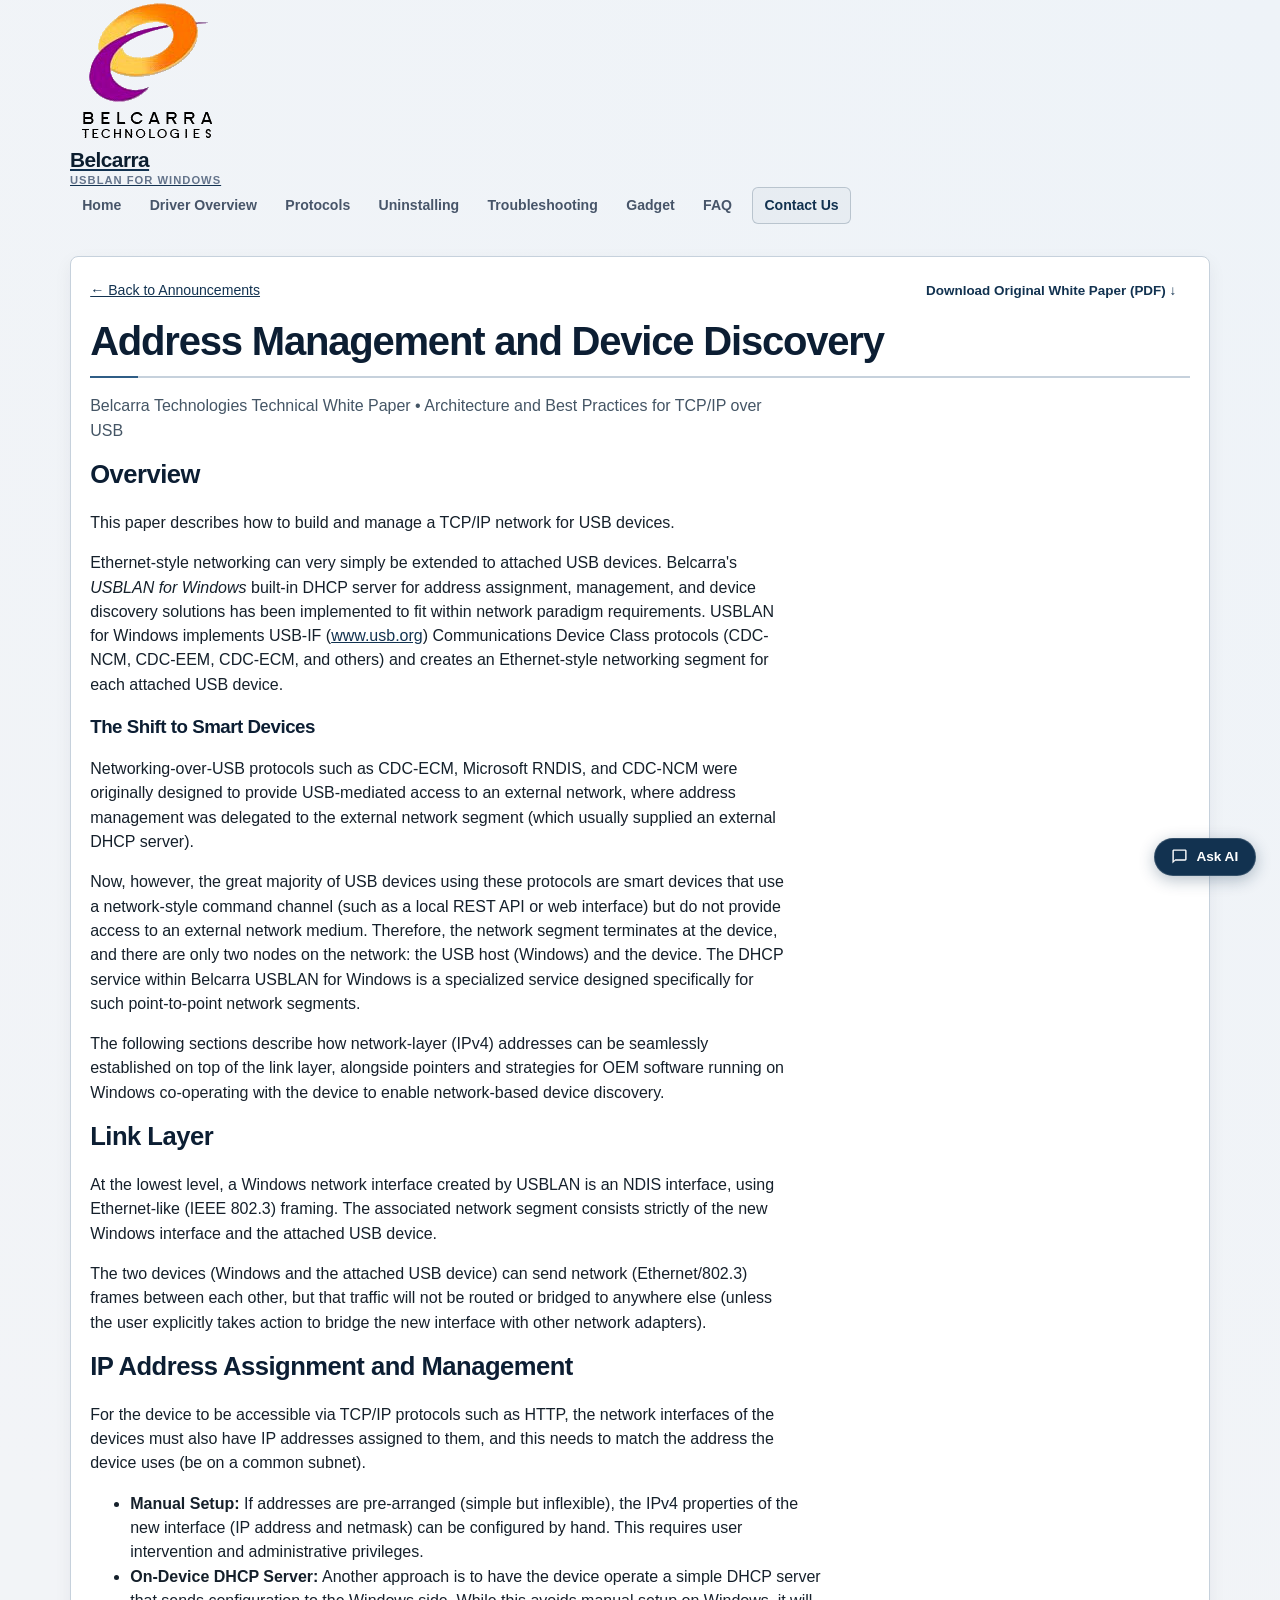
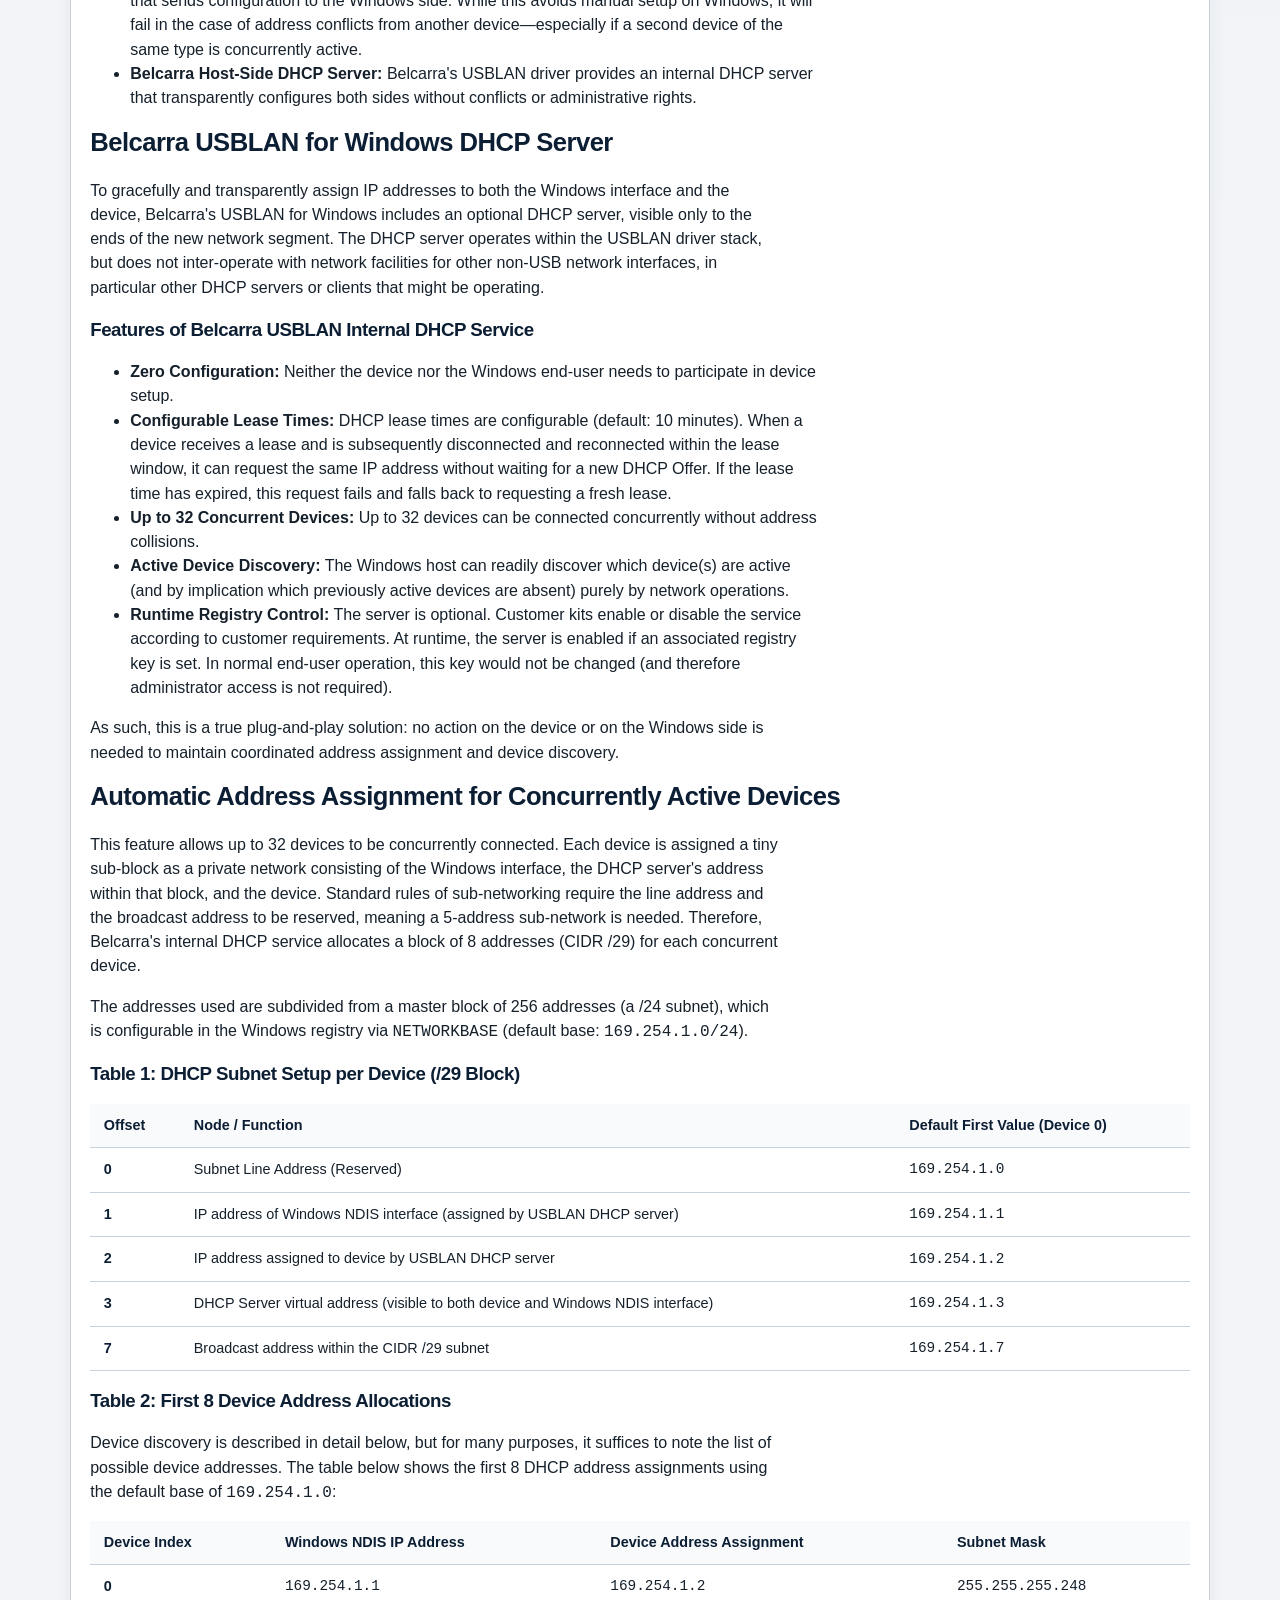
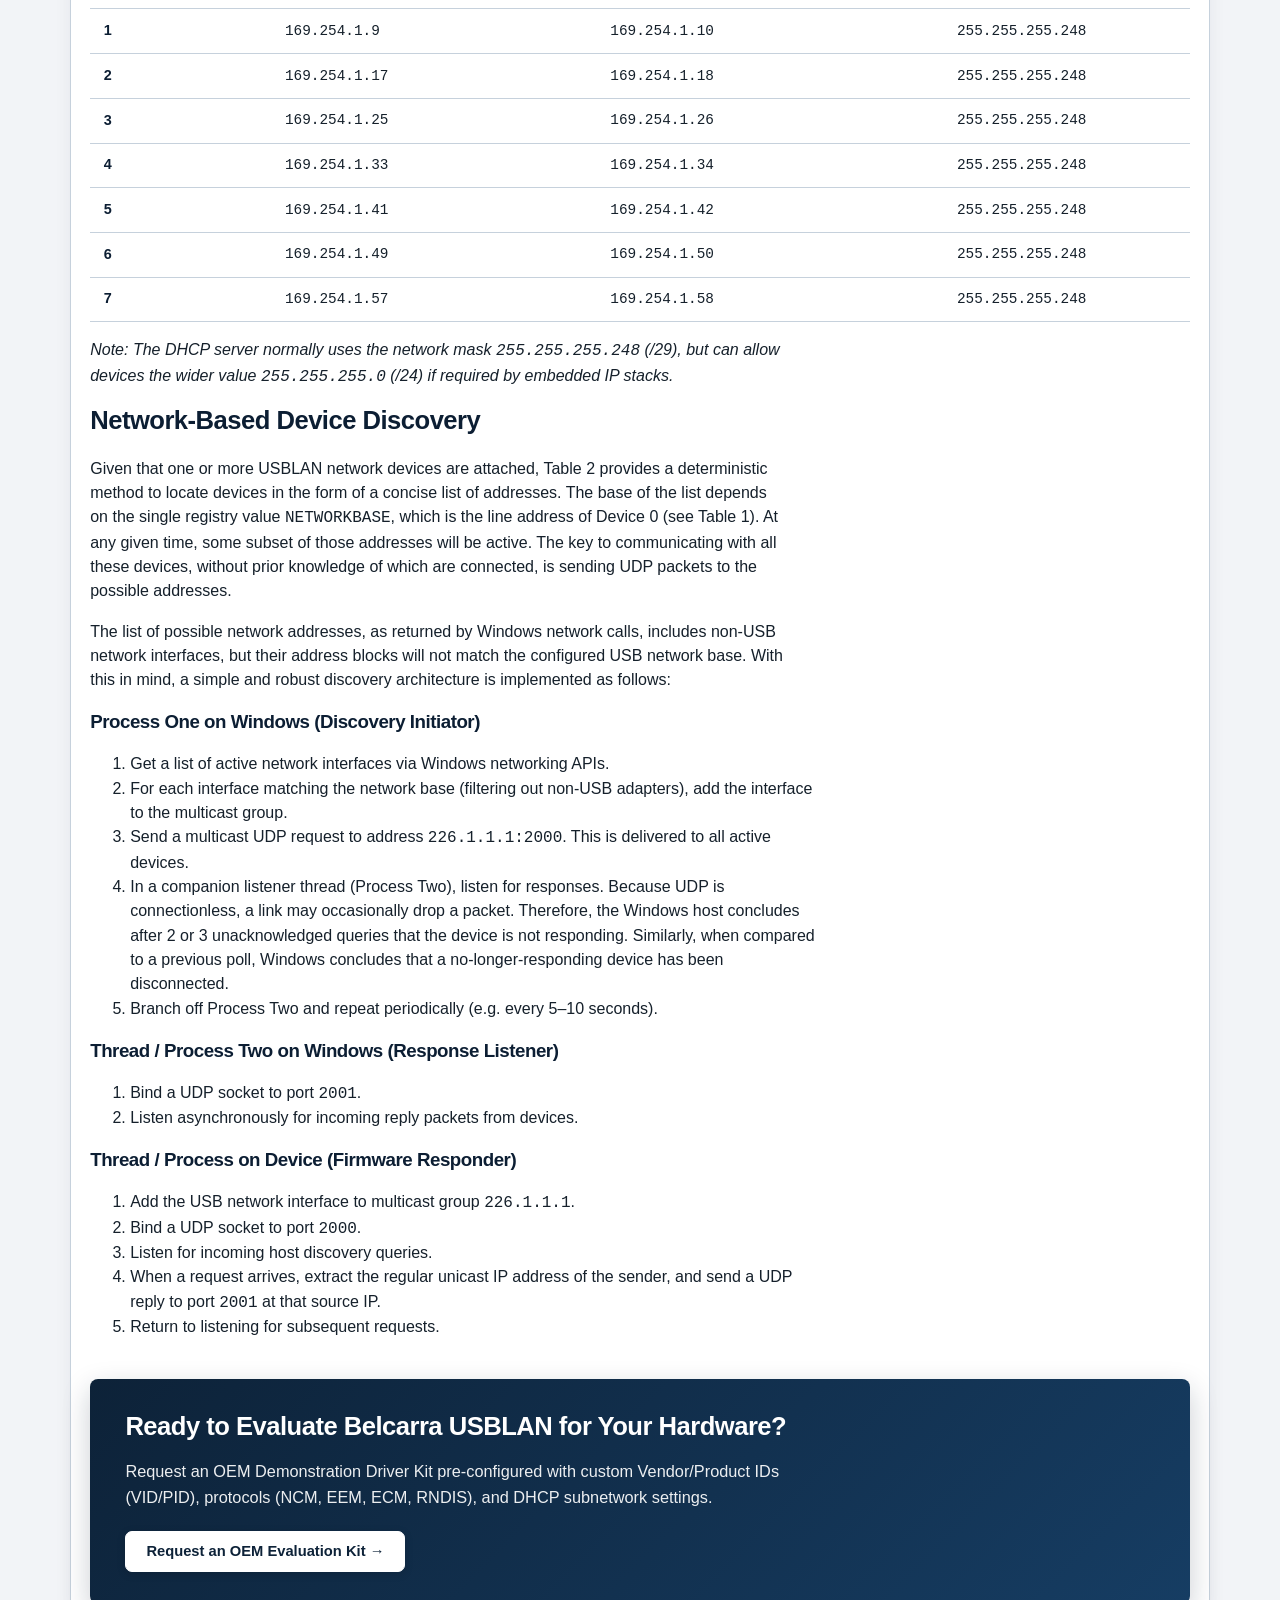
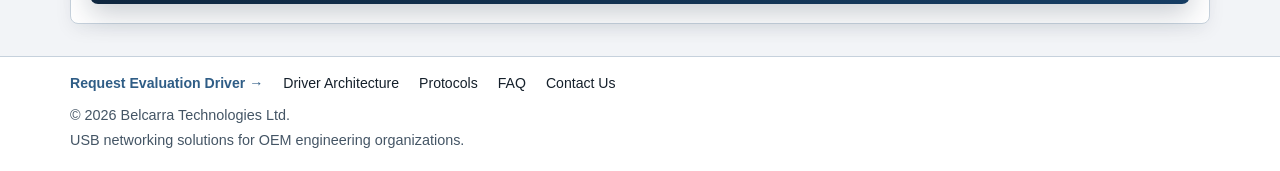
==== address-management.html @ 4d651af2 "Condense Address Management announcement into brief summary and link to dedicated white paper page a" ====
<!doctype html>
<html lang="en">
<head>
  <meta charset="utf-8">
  <meta name="viewport" content="width=device-width, initial-scale=1">
  <title>Address Management and Device Discovery | Belcarra Technical Paper</title>
  <meta name="description" content="Technical white paper on building and managing reliable, conflict-free TCP/IP networks over USB for smart devices using Belcarra USBLAN's built-in DHCP server.">
  <meta name="keywords" content="USB networking, DHCP server, device discovery, CDC-NCM, CDC-EEM, RNDIS, Belcarra USBLAN, subnet management, IP allocation">
  <link rel="canonical" href="https://belcarra.github.io/belcarra_web/address-management.html">
  <meta property="og:title" content="Address Management and Device Discovery | Belcarra Technical Paper">
  <meta property="og:description" content="Technical white paper on building and managing reliable, conflict-free TCP/IP networks over USB for smart devices using Belcarra USBLAN's built-in DHCP server.">
  <meta property="og:type" content="article">
  <meta property="og:url" content="https://belcarra.github.io/belcarra_web/address-management.html">
  <meta property="og:site_name" content="Belcarra Technologies">
  <meta name="twitter:card" content="summary_large_image">
  <meta name="twitter:title" content="Address Management and Device Discovery | Belcarra Technical Paper">
  <meta name="twitter:description" content="Technical white paper on building and managing reliable, conflict-free TCP/IP networks over USB for smart devices using Belcarra USBLAN's built-in DHCP server.">
  <script type="application/ld+json">
  {
    "@context": "https://schema.org",
    "@type": "TechArticle",
    "headline": "Address Management and Device Discovery",
    "description": "Technical guidance on building and managing TCP/IP networks over USB for smart devices and embedded systems.",
    "author": {
      "@type": "Organization",
      "name": "Belcarra Technologies"
    },
    "publisher": {
      "@type": "Organization",
      "name": "Belcarra Technologies",
      "url": "https://belcarra.com"
    },
    "url": "https://belcarra.github.io/belcarra_web/address-management.html"
  }
  </script>
  <link rel="stylesheet" href="assets/styles.css">
</head>
<body>
  <header class="header">
    <div class="wrap header-inner">
      <div class="brand">
        <a href="index.html" class="brand-link">
          <img src="assets/belcarra-logo.png" alt="Belcarra Technologies Logo" class="brand-logo" width="148" height="141">
          <span class="brand-text">
            <span class="brand-title">Belcarra</span>
            <span class="brand-subtitle">USBLAN for Windows</span>
          </span>
        </a>
      </div>
      <button class="nav-toggle" id="nav-toggle" aria-label="Toggle navigation menu" aria-expanded="false" aria-controls="primary-nav">
        <span class="nav-toggle-bar"></span>
        <span class="nav-toggle-bar"></span>
        <span class="nav-toggle-bar"></span>
      </button>
      <nav class="nav" id="primary-nav">
        <ul class="tabs">
          <li><a href="index.html">Home</a></li>
          <li><a href="driver-overview.html">Driver Overview</a></li>
          <li><a href="protocols.html">Protocols</a></li>
          <li><a href="uninstalling.html">Uninstalling</a></li>
          <li><a href="troubleshooting.html">Troubleshooting</a></li>
          <li><a href="gadget.html">Gadget</a></li>
          <li><a href="faq.html">FAQ</a></li>
          <li><a href="contact-us.html">Contact Us</a></li>
        </ul>
      </nav>
    </div>
  </header>

  <main class="section">
    <div class="wrap prose">
      <div style="margin-bottom: 0.85rem; font-size: 0.88rem; display: flex; justify-content: space-between; align-items: center; flex-wrap: wrap; gap: 0.5rem;">
        <a href="index.html#announcements">← Back to Announcements</a>
        <a href="assets/Address_Management_and_Device_Discovery.pdf" class="btn btn-outline" style="font-size: 0.84rem; padding: 0.35rem 0.85rem;" target="_blank" rel="noreferrer">Download Original White Paper (PDF) ↓</a>
      </div>

      <h1>Address Management and Device Discovery</h1>
      <p class="section-intro">Belcarra Technologies Technical White Paper &bull; Architecture and Best Practices for TCP/IP over USB</p>

      <h2>Overview</h2>
      <p>This paper describes how to build and manage a TCP/IP network for USB devices.</p>
      <p>Ethernet-style networking can very simply be extended to attached USB devices. Belcarra's <em>USBLAN for Windows</em> built-in DHCP server for address assignment, management, and device discovery solutions has been implemented to fit within network paradigm requirements. USBLAN for Windows implements USB-IF (<a href="https://www.usb.org" target="_blank" rel="noreferrer">www.usb.org</a>) Communications Device Class protocols (CDC-NCM, CDC-EEM, CDC-ECM, and others) and creates an Ethernet-style networking segment for each attached USB device.</p>

      <h3>The Shift to Smart Devices</h3>
      <p>Networking-over-USB protocols such as CDC-ECM, Microsoft RNDIS, and CDC-NCM were originally designed to provide USB-mediated access to an external network, where address management was delegated to the external network segment (which usually supplied an external DHCP server).</p>
      <p>Now, however, the great majority of USB devices using these protocols are smart devices that use a network-style command channel (such as a local REST API or web interface) but do not provide access to an external network medium. Therefore, the network segment terminates at the device, and there are only two nodes on the network: the USB host (Windows) and the device. The DHCP service within Belcarra USBLAN for Windows is a specialized service designed specifically for such point-to-point network segments.</p>
      <p>The following sections describe how network-layer (IPv4) addresses can be seamlessly established on top of the link layer, alongside pointers and strategies for OEM software running on Windows co-operating with the device to enable network-based device discovery.</p>

      <h2>Link Layer</h2>
      <p>At the lowest level, a Windows network interface created by USBLAN is an NDIS interface, using Ethernet-like (IEEE 802.3) framing. The associated network segment consists strictly of the new Windows interface and the attached USB device.</p>
      <p>The two devices (Windows and the attached USB device) can send network (Ethernet/802.3) frames between each other, but that traffic will not be routed or bridged to anywhere else (unless the user explicitly takes action to bridge the new interface with other network adapters).</p>

      <h2>IP Address Assignment and Management</h2>
      <p>For the device to be accessible via TCP/IP protocols such as HTTP, the network interfaces of the devices must also have IP addresses assigned to them, and this needs to match the address the device uses (be on a common subnet).</p>
      <ul>
        <li><strong>Manual Setup:</strong> If addresses are pre-arranged (simple but inflexible), the IPv4 properties of the new interface (IP address and netmask) can be configured by hand. This requires user intervention and administrative privileges.</li>
        <li><strong>On-Device DHCP Server:</strong> Another approach is to have the device operate a simple DHCP server that sends configuration to the Windows side. While this avoids manual setup on Windows, it will fail in the case of address conflicts from another device—especially if a second device of the same type is concurrently active.</li>
        <li><strong>Belcarra Host-Side DHCP Server:</strong> Belcarra's USBLAN driver provides an internal DHCP server that transparently configures both sides without conflicts or administrative rights.</li>
      </ul>

      <h2>Belcarra USBLAN for Windows DHCP Server</h2>
      <p>To gracefully and transparently assign IP addresses to both the Windows interface and the device, Belcarra's USBLAN for Windows includes an optional DHCP server, visible only to the ends of the new network segment. The DHCP server operates within the USBLAN driver stack, but does not inter-operate with network facilities for other non-USB network interfaces, in particular other DHCP servers or clients that might be operating.</p>

      <h3>Features of Belcarra USBLAN Internal DHCP Service</h3>
      <ul>
        <li><strong>Zero Configuration:</strong> Neither the device nor the Windows end-user needs to participate in device setup.</li>
        <li><strong>Configurable Lease Times:</strong> DHCP lease times are configurable (default: 10 minutes). When a device receives a lease and is subsequently disconnected and reconnected within the lease window, it can request the same IP address without waiting for a new DHCP Offer. If the lease time has expired, this request fails and falls back to requesting a fresh lease.</li>
        <li><strong>Up to 32 Concurrent Devices:</strong> Up to 32 devices can be connected concurrently without address collisions.</li>
        <li><strong>Active Device Discovery:</strong> The Windows host can readily discover which device(s) are active (and by implication which previously active devices are absent) purely by network operations.</li>
        <li><strong>Runtime Registry Control:</strong> The server is optional. Customer kits enable or disable the service according to customer requirements. At runtime, the server is enabled if an associated registry key is set. In normal end-user operation, this key would not be changed (and therefore administrator access is not required).</li>
      </ul>
      <p>As such, this is a true plug-and-play solution: no action on the device or on the Windows side is needed to maintain coordinated address assignment and device discovery.</p>

      <h2>Automatic Address Assignment for Concurrently Active Devices</h2>
      <p>This feature allows up to 32 devices to be concurrently connected. Each device is assigned a tiny sub-block as a private network consisting of the Windows interface, the DHCP server's address within that block, and the device. Standard rules of sub-networking require the line address and the broadcast address to be reserved, meaning a 5-address sub-network is needed. Therefore, Belcarra's internal DHCP service allocates a block of 8 addresses (CIDR /29) for each concurrent device.</p>
      <p>The addresses used are subdivided from a master block of 256 addresses (a /24 subnet), which is configurable in the Windows registry via <code>NETWORKBASE</code> (default base: <code>169.254.1.0/24</code>).</p>

      <h3>Table 1: DHCP Subnet Setup per Device (/29 Block)</h3>
      <div class="table-wrap">
        <table class="compare-table">
          <thead>
            <tr>
              <th>Offset</th>
              <th>Node / Function</th>
              <th>Default First Value (Device 0)</th>
            </tr>
          </thead>
          <tbody>
            <tr>
              <td>0</td>
              <td>Subnet Line Address (Reserved)</td>
              <td><code>169.254.1.0</code></td>
            </tr>
            <tr>
              <td>1</td>
              <td>IP address of Windows NDIS interface (assigned by USBLAN DHCP server)</td>
              <td><code>169.254.1.1</code></td>
            </tr>
            <tr>
              <td>2</td>
              <td>IP address assigned to device by USBLAN DHCP server</td>
              <td><code>169.254.1.2</code></td>
            </tr>
            <tr>
              <td>3</td>
              <td>DHCP Server virtual address (visible to both device and Windows NDIS interface)</td>
              <td><code>169.254.1.3</code></td>
            </tr>
            <tr>
              <td>7</td>
              <td>Broadcast address within the CIDR /29 subnet</td>
              <td><code>169.254.1.7</code></td>
            </tr>
          </tbody>
        </table>
      </div>

      <h3>Table 2: First 8 Device Address Allocations</h3>
      <p>Device discovery is described in detail below, but for many purposes, it suffices to note the list of possible device addresses. The table below shows the first 8 DHCP address assignments using the default base of <code>169.254.1.0</code>:</p>
      <div class="table-wrap">
        <table class="compare-table">
          <thead>
            <tr>
              <th>Device Index</th>
              <th>Windows NDIS IP Address</th>
              <th>Device Address Assignment</th>
              <th>Subnet Mask</th>
            </tr>
          </thead>
          <tbody>
            <tr>
              <td>0</td>
              <td><code>169.254.1.1</code></td>
              <td><code>169.254.1.2</code></td>
              <td><code>255.255.255.248</code></td>
            </tr>
            <tr>
              <td>1</td>
              <td><code>169.254.1.9</code></td>
              <td><code>169.254.1.10</code></td>
              <td><code>255.255.255.248</code></td>
            </tr>
            <tr>
              <td>2</td>
              <td><code>169.254.1.17</code></td>
              <td><code>169.254.1.18</code></td>
              <td><code>255.255.255.248</code></td>
            </tr>
            <tr>
              <td>3</td>
              <td><code>169.254.1.25</code></td>
              <td><code>169.254.1.26</code></td>
              <td><code>255.255.255.248</code></td>
            </tr>
            <tr>
              <td>4</td>
              <td><code>169.254.1.33</code></td>
              <td><code>169.254.1.34</code></td>
              <td><code>255.255.255.248</code></td>
            </tr>
            <tr>
              <td>5</td>
              <td><code>169.254.1.41</code></td>
              <td><code>169.254.1.42</code></td>
              <td><code>255.255.255.248</code></td>
            </tr>
            <tr>
              <td>6</td>
              <td><code>169.254.1.49</code></td>
              <td><code>169.254.1.50</code></td>
              <td><code>255.255.255.248</code></td>
            </tr>
            <tr>
              <td>7</td>
              <td><code>169.254.1.57</code></td>
              <td><code>169.254.1.58</code></td>
              <td><code>255.255.255.248</code></td>
            </tr>
          </tbody>
        </table>
      </div>
      <p><em>Note: The DHCP server normally uses the network mask <code>255.255.255.248</code> (/29), but can allow devices the wider value <code>255.255.255.0</code> (/24) if required by embedded IP stacks.</em></p>

      <h2>Network-Based Device Discovery</h2>
      <p>Given that one or more USBLAN network devices are attached, Table 2 provides a deterministic method to locate devices in the form of a concise list of addresses. The base of the list depends on the single registry value <code>NETWORKBASE</code>, which is the line address of Device 0 (see Table 1). At any given time, some subset of those addresses will be active. The key to communicating with all these devices, without prior knowledge of which are connected, is sending UDP packets to the possible addresses.</p>
      <p>The list of possible network addresses, as returned by Windows network calls, includes non-USB network interfaces, but their address blocks will not match the configured USB network base. With this in mind, a simple and robust discovery architecture is implemented as follows:</p>

      <h3>Process One on Windows (Discovery Initiator)</h3>
      <ol>
        <li>Get a list of active network interfaces via Windows networking APIs.</li>
        <li>For each interface matching the network base (filtering out non-USB adapters), add the interface to the multicast group.</li>
        <li>Send a multicast UDP request to address <code>226.1.1.1:2000</code>. This is delivered to all active devices.</li>
        <li>In a companion listener thread (Process Two), listen for responses. Because UDP is connectionless, a link may occasionally drop a packet. Therefore, the Windows host concludes after 2 or 3 unacknowledged queries that the device is not responding. Similarly, when compared to a previous poll, Windows concludes that a no-longer-responding device has been disconnected.</li>
        <li>Branch off Process Two and repeat periodically (e.g. every 5–10 seconds).</li>
      </ol>

      <h3>Thread / Process Two on Windows (Response Listener)</h3>
      <ol>
        <li>Bind a UDP socket to port <code>2001</code>.</li>
        <li>Listen asynchronously for incoming reply packets from devices.</li>
      </ol>

      <h3>Thread / Process on Device (Firmware Responder)</h3>
      <ol>
        <li>Add the USB network interface to multicast group <code>226.1.1.1</code>.</li>
        <li>Bind a UDP socket to port <code>2000</code>.</li>
        <li>Listen for incoming host discovery queries.</li>
        <li>When a request arrives, extract the regular unicast IP address of the sender, and send a UDP reply to port <code>2001</code> at that source IP.</li>
        <li>Return to listening for subsequent requests.</li>
      </ol>

      <div class="promo-card" style="margin-top: 2.5rem;">
        <h2>Ready to Evaluate Belcarra USBLAN for Your Hardware?</h2>
        <p>Request an OEM Demonstration Driver Kit pre-configured with custom Vendor/Product IDs (VID/PID), protocols (NCM, EEM, ECM, RNDIS), and DHCP subnetwork settings.</p>
        <a href="evaluation-request.html" class="btn btn-white">Request an OEM Evaluation Kit →</a>
      </div>
    </div>
  </main>

  <footer class="footer">
    <div class="wrap footer-inner">
      <nav class="footer-links" aria-label="Footer navigation">
        <a href="evaluation-request.html" class="footer-highlight">Request Evaluation Driver →</a>
        <a href="driver-overview.html">Driver Architecture</a>
        <a href="protocols.html">Protocols</a>
        <a href="faq.html">FAQ</a>
        <a href="contact-us.html">Contact Us</a>
      </nav>
      <p>© <span id="year"></span> Belcarra Technologies Ltd.</p>
      <p>USB networking solutions for OEM engineering organizations.</p>
    </div>
  </footer>

  <script defer src="assets/site.js"></script>
</body>
</html>
---- assets/styles.css ----
:root {
  --bg: #f2f4f7;
  --surface: #ffffff;
  --surface-alt: #e9edf2;
  --ink: #15202b;
  --ink-soft: #445565;
  --line: #c6d1dc;
  --brand: #123250;
  --brand-strong: #0d2740;
  --accent: #2f5d86;
  --max: 1140px;
  --radius: 8px;
  --shadow: 0 6px 18px rgba(15, 35, 55, 0.06);
}

* {
  box-sizing: border-box;
}

body {
  margin: 0;
  font-family: "IBM Plex Sans", "Aptos", "Segoe UI", sans-serif;
  color: var(--ink);
  background: radial-gradient(circle at top right, #eef3f8 0%, var(--bg) 38%, var(--bg) 100%);
  line-height: 1.52;
}

a {
  color: var(--brand);
}

a:hover,
a:focus-visible {
  color: var(--brand-strong);
}

.wrap {
  width: min(var(--max), calc(100% - 2rem));
  margin: 0 auto;
}

.topbar {
  position: sticky;
  top: 0;
  z-index: 50;
  background: rgba(255, 255, 255, 0.92);
  border-bottom: 1px solid rgba(226, 232, 240, 0.85);
  backdrop-filter: blur(12px) saturate(180%);
  -webkit-backdrop-filter: blur(12px) saturate(180%);
  box-shadow: 0 1px 3px 0 rgba(0, 0, 0, 0.03), 0 4px 14px -2px rgba(15, 35, 55, 0.04);
  transition: all 0.2s ease;
}

.topbar-inner {
  display: flex;
  align-items: center;
  justify-content: space-between;
  padding: 0.75rem 0;
  gap: 1.25rem;
}

.topbar-brand-row {
  display: flex;
  align-items: center;
  justify-content: space-between;
}

.nav-toggle {
  display: none;
  background: transparent;
  border: 1px solid rgba(18, 50, 80, 0.18);
  border-radius: 6px;
  padding: 7px 6px;
  cursor: pointer;
  flex-direction: column;
  justify-content: center;
  gap: 4px;
  width: 38px;
  height: 36px;
  transition: all 0.2s ease;
  touch-action: manipulation;
}

.nav-toggle:hover,
.nav-toggle:focus-visible {
  background: rgba(18, 50, 80, 0.05);
  border-color: var(--brand);
}

.nav-toggle-bar {
  display: block;
  width: 20px;
  height: 2px;
  background: #123250;
  border-radius: 2px;
  transition: transform 0.2s ease, opacity 0.2s ease;
}

.nav-toggle.is-active .nav-toggle-bar:nth-child(1) {
  transform: translateY(6px) rotate(45deg);
}

.nav-toggle.is-active .nav-toggle-bar:nth-child(2) {
  opacity: 0;
}

.nav-toggle.is-active .nav-toggle-bar:nth-child(3) {
  transform: translateY(-6px) rotate(-45deg);
}

@media (max-width: 980px) {
  .topbar-inner {
    flex-direction: column;
    align-items: stretch;
    padding: 0.65rem 0;
    gap: 0;
  }

  .topbar-brand-row {
    width: 100%;
  }

  .nav-toggle {
    display: inline-flex;
  }

  .nav-menu {
    display: none;
    width: 100%;
    padding: 0.75rem 0 0.5rem;
    border-top: 1px solid rgba(226, 232, 240, 0.9);
    margin-top: 0.65rem;
    animation: fadeIn 0.15s ease-out;
  }

  .nav-menu.is-open {
    display: block;
  }

  .tabs {
    flex-direction: column;
    align-items: stretch;
    gap: 0.35rem;
    width: 100%;
  }

  .tabs a {
    display: flex;
    width: 100%;
    padding: 0.65rem 0.85rem;
    font-size: 0.94rem;
    border-radius: 6px;
  }

  .tabs a[href="contact-us.html"] {
    margin-left: 0;
    margin-top: 0.3rem;
  }
}

@keyframes fadeIn {
  from { opacity: 0; transform: translateY(-4px); }
  to { opacity: 1; transform: translateY(0); }
}

.brand {
  display: inline-flex;
  align-items: center;
  gap: 0.75rem;
  text-decoration: none;
  flex-shrink: 0;
  transition: opacity 0.2s ease;
}

.brand:hover {
  opacity: 0.94;
}

.brand-mark-img {
  width: 38px;
  height: auto;
  flex-shrink: 0;
  transition: transform 0.25s cubic-bezier(0.34, 1.56, 0.64, 1);
  filter: drop-shadow(0 2px 4px rgba(15, 35, 55, 0.12));
}

.brand:hover .brand-mark-img {
  transform: scale(1.06) rotate(-2deg);
}

.brand-text {
  display: flex;
  flex-direction: column;
  line-height: 1.15;
}

.brand-title {
  font-weight: 750;
  font-size: 1.3rem;
  letter-spacing: -0.025em;
  color: #0b1d2e;
}

.brand-subtitle {
  font-weight: 600;
  font-size: 0.7rem;
  letter-spacing: 0.09em;
  text-transform: uppercase;
  color: #64748b;
  margin-top: 2px;
}

.tabs {
  display: flex;
  align-items: center;
  flex-wrap: wrap;
  margin: 0;
  padding: 0;
  list-style: none;
  gap: 0.25rem;
}

.tabs a {
  display: inline-flex;
  align-items: center;
  text-decoration: none;
  font-size: 0.88rem;
  font-weight: 550;
  color: #475569;
  border-radius: 6px;
  padding: 0.42rem 0.7rem;
  background: transparent;
  border: 1px solid transparent;
  transition: all 0.18s ease-in-out;
  white-space: nowrap;
}

.tabs a:hover {
  color: #0f2337;
  background: rgba(15, 35, 55, 0.05);
}

.tabs a:focus-visible {
  outline: 2px solid var(--accent);
  outline-offset: 2px;
}

.tabs .active {
  color: #ffffff;
  background: #123250;
  border-color: #123250;
  font-weight: 600;
  box-shadow: 0 2px 6px rgba(18, 50, 80, 0.22);
}

.tabs a[href="contact-us.html"] {
  border: 1px solid rgba(18, 50, 80, 0.22);
  background: rgba(18, 50, 80, 0.03);
  color: #123250;
  font-weight: 600;
  margin-left: 0.25rem;
}

.tabs a[href="contact-us.html"]:hover {
  background: #123250;
  color: #ffffff;
  border-color: #123250;
  box-shadow: 0 2px 8px rgba(18, 50, 80, 0.2);
}

.tabs .active[href="contact-us.html"] {
  background: #123250;
  color: #ffffff;
  border-color: #123250;
}

.hero {
  padding: 3.6rem 0 3rem;
  background: radial-gradient(circle at 50% 0%, rgba(219, 234, 254, 0.4) 0%, rgba(248, 250, 252, 0.7) 50%, #ffffff 90%);
  border-bottom: 1px solid var(--line);
  position: relative;
}

.eyebrow {
  display: inline-flex;
  align-items: center;
  gap: 0.5rem;
  padding: 0.35rem 0.85rem;
  border-radius: 999px;
  background: #ffffff;
  border: 1px solid rgba(147, 197, 253, 0.7);
  box-shadow: 0 1px 4px rgba(15, 35, 55, 0.04);
  color: #1e40af;
  font-size: 0.76rem;
  font-weight: 650;
  letter-spacing: 0.04em;
  text-transform: uppercase;
  margin-bottom: 1rem;
}

.eyebrow::before {
  content: "";
  width: 7px;
  height: 7px;
  border-radius: 50%;
  background: #2563eb;
  box-shadow: 0 0 6px #3b82f6;
}

h1,
h2,
h3,
h4 {
  line-height: 1.2;
  letter-spacing: -0.025em;
  color: #0c1e33;
}

h1 {
  margin: 0.4rem 0 0.9rem;
  font-size: clamp(2rem, 3.8vw, 2.9rem);
  font-weight: 750;
  letter-spacing: -0.035em;
  line-height: 1.15;
}

h2 {
  font-size: clamp(1.25rem, 2vw, 1.65rem);
  font-weight: 700;
  letter-spacing: -0.02em;
}

.prose h1 {
  font-size: clamp(1.9rem, 3.5vw, 2.5rem);
  font-weight: 750;
  letter-spacing: -0.03em;
  padding-bottom: 0.75rem;
  border-bottom: 2px solid var(--line);
  position: relative;
  margin-bottom: 1.2rem;
}

.prose h1::after {
  content: "";
  position: absolute;
  bottom: -2px;
  left: 0;
  width: 48px;
  height: 2px;
  background: var(--accent);
}

.lead {
  margin: 0 0 1.5rem;
  max-width: 74ch;
  color: #475569;
  font-size: 1.12rem;
  line-height: 1.65;
}

.hero-actions {
  display: flex;
  align-items: center;
  gap: 0.85rem;
  flex-wrap: wrap;
  margin-top: 1.25rem;
}

.btn {
  display: inline-flex;
  align-items: center;
  justify-content: center;
  font-size: 0.92rem;
  font-weight: 600;
  padding: 0.62rem 1.25rem;
  border-radius: 7px;
  text-decoration: none;
  transition: all 0.2s ease;
  line-height: 1.3;
}

.btn-primary {
  background: #123250;
  color: #ffffff;
  box-shadow: 0 2px 6px rgba(18, 50, 80, 0.25);
  border: 1px solid #123250;
}

.btn-primary:hover {
  background: #1a4269;
  color: #ffffff;
  transform: translateY(-1px);
  box-shadow: 0 4px 12px rgba(18, 50, 80, 0.3);
}

.btn-secondary {
  background: #ffffff;
  color: #123250;
  border: 1px solid rgba(18, 50, 80, 0.25);
  box-shadow: 0 1px 3px rgba(15, 35, 55, 0.05);
}

.btn-secondary:hover {
  background: #f8fafc;
  color: #0b1a2c;
  border-color: #123250;
  transform: translateY(-1px);
}

.section {
  padding: 2rem 0;
}

.section-alt {
  background: var(--surface-alt);
  border-top: 1px solid var(--line);
  border-bottom: 1px solid var(--line);
}

.grid-2 {
  display: grid;
  grid-template-columns: repeat(2, minmax(0, 1fr));
  gap: 1rem;
}

.card {
  background: var(--surface);
  border: 1px solid var(--line);
  border-radius: var(--radius);
  padding: 1.05rem 1.1rem;
  box-shadow: var(--shadow);
}

.card h2,
.card h3,
.prose h1,
.prose h2 {
  margin-top: 0;
}

/* Promotional Components */
.promo-card {
  background: linear-gradient(135deg, #0d2238 0%, #163d63 100%);
  color: #ffffff;
  border-radius: var(--radius);
  padding: 2rem 2.2rem;
  box-shadow: 0 10px 28px rgba(13, 34, 56, 0.22);
  display: flex;
  flex-direction: column;
  gap: 0.8rem;
  align-items: flex-start;
}

.promo-card h2,
.promo-card h3 {
  color: #ffffff;
  margin-top: 0;
  margin-bottom: 0.2rem;
}

.promo-card p {
  color: rgba(255, 255, 255, 0.92);
  max-width: 68ch;
  line-height: 1.6;
  font-size: 1.02rem;
  margin: 0;
}

.btn-white {
  background: #ffffff;
  color: #0d2238;
  font-weight: 700;
  border: 1px solid #ffffff;
  box-shadow: 0 2px 8px rgba(0, 0, 0, 0.15);
  margin-top: 0.5rem;
}

.btn-white:hover {
  background: #f1f5f9;
  color: #05121e;
  transform: translateY(-1px);
}

.feature-grid {
  display: grid;
  grid-template-columns: repeat(auto-fit, minmax(280px, 1fr));
  gap: 1.15rem;
}

.feature-box {
  background: var(--surface);
  border: 1px solid var(--line);
  border-radius: var(--radius);
  padding: 1.25rem 1.35rem;
  box-shadow: var(--shadow);
  display: flex;
  flex-direction: column;
  gap: 0.45rem;
}

.feature-box h3 {
  margin-top: 0;
  margin-bottom: 0.1rem;
  font-size: 1.12rem;
  color: #0c1e33;
}

.feature-box p {
  margin: 0;
  font-size: 0.92rem;
  color: #475569;
  line-height: 1.55;
}

.compare-card {
  background: var(--surface);
  border: 1px solid var(--line);
  border-radius: var(--radius);
  padding: 1.4rem 1.5rem;
  box-shadow: var(--shadow);
  margin-top: 1.5rem;
}

.compare-table {
  width: 100%;
  border-collapse: collapse;
  margin-top: 0.8rem;
  font-size: 0.9rem;
}

.compare-table th,
.compare-table td {
  padding: 0.65rem 0.85rem;
  text-align: left;
  border-bottom: 1px solid var(--line);
}

.compare-table th {
  background: #f8fafc;
  font-weight: 600;
  color: #0c1e33;
}

.compare-table td:first-child {
  font-weight: 600;
  color: #0c1e33;
}

.announcement .content table {
  width: 100%;
  border-collapse: collapse;
  margin: 1rem 0;
  font-size: 0.88rem;
}

.announcement .content th,
.announcement .content td {
  padding: 0.55rem 0.75rem;
  text-align: left;
  border-bottom: 1px solid var(--line);
}

.announcement .content th {
  background: #f8fafc;
  font-weight: 600;
  color: #0c1e33;
}

.announcement .content pre {
  background: #0f172a;
  color: #f1f5f9;
  padding: 0.85rem 1rem;
  border-radius: var(--radius);
  overflow-x: auto;
  font-size: 0.85rem;
  line-height: 1.45;
  margin: 0.8rem 0;
}

.section-intro {
  color: var(--ink-soft);
  margin-top: -0.2rem;
}

.announcement-list {
  display: grid;
  gap: 0.8rem;
}

.announcement {
  background: var(--surface);
  border: 1px solid var(--line);
  border-radius: var(--radius);
  padding: 0.85rem 1rem;
  box-shadow: var(--shadow);
}

.announcement h3 {
  margin: 0;
  font-size: 1.02rem;
}

.announcement time {
  display: block;
  font-size: 0.82rem;
  color: var(--ink-soft);
  margin-top: 0.2rem;
}

.announcement .content {
  margin-top: 0.52rem;
}

.prose {
  background: var(--surface);
  border: 1px solid var(--line);
  border-radius: var(--radius);
  padding: 1.2rem;
  box-shadow: var(--shadow);
}

.prose p,
.prose li {
  max-width: 78ch;
}

.prose pre {
  background: #0f2133;
  color: #e8eff7;
  padding: 0.75rem 0.85rem;
  border-radius: 6px;
  overflow-x: auto;
}

.prose code {
  font-family: "IBM Plex Mono", "Consolas", "Courier New", monospace;
}

.footer {
  border-top: 1px solid var(--line);
  background: #fff;
}

.footer-inner {
  padding: 1rem 0;
  color: var(--ink-soft);
  font-size: 0.9rem;
}

.footer-inner p {
  margin: 0.2rem 0;
}

.footer-links {
  display: flex;
  gap: 1.25rem;
  flex-wrap: wrap;
  align-items: center;
  margin-bottom: 0.65rem;
  font-size: 0.88rem;
}

.footer-links a {
  color: var(--ink);
  text-decoration: none;
  font-weight: 500;
}

.footer-links a:hover {
  color: var(--accent);
  text-decoration: underline;
}

.footer-links a.footer-highlight {
  color: var(--accent);
  font-weight: 600;
}

@media (max-width: 900px) {
  .grid-2 {
    grid-template-columns: 1fr;
  }
}

.contact-header {
  display: flex;
  align-items: center;
  gap: 1.5rem;
  margin: 1rem 0 1.75rem;
  flex-wrap: wrap;
}

.contact-logo {
  max-width: 95px;
  height: auto;
  flex-shrink: 0;
}

.diagram-figure {
  max-width: 520px;
  margin: 1.5rem auto 2rem;
  padding: 0;
}

.diagram-img {
  width: 100%;
  max-width: 100%;
  height: auto;
  border-radius: var(--radius);
  border: 1px solid var(--line);
  box-shadow: 0 4px 14px rgba(15, 35, 55, 0.08);
  display: block;
  background: #ffffff;
}

figcaption {
  margin-top: 0.6rem;
  font-size: 0.85rem;
  color: var(--ink-soft);
  text-align: center;
  line-height: 1.4;
}

code {
  word-break: break-word;
  overflow-wrap: break-word;
}

/* Contact Form */
.contact-form-card {
  margin: 1.2rem 0 1.6rem;
  background: var(--surface);
  border: 1px solid var(--line);
  border-radius: var(--radius);
  padding: 1.1rem 1.25rem;
  box-shadow: var(--shadow);
  max-width: 620px;
}

.contact-form-card h2 {
  margin-top: 0;
  margin-bottom: 0.2rem;
  font-size: 1.2rem;
}

.contact-form {
  display: flex;
  flex-direction: column;
  gap: 0.75rem;
  margin-top: 0.75rem;
}

.form-row {
  display: grid;
  grid-template-columns: 1fr 1fr;
  gap: 0.75rem;
}

.form-group {
  display: flex;
  flex-direction: column;
  gap: 0.25rem;
}

.form-label {
  font-size: 0.82rem;
  font-weight: 600;
  color: var(--ink);
}

.form-label .required {
  color: #dc2626;
  margin-left: 0.15rem;
}

.form-control {
  font-family: inherit;
  font-size: 0.88rem;
  color: var(--ink);
  background-color: #ffffff;
  border: 1px solid var(--line);
  border-radius: 5px;
  padding: 0.45rem 0.65rem;
  transition: border-color 0.15s ease, box-shadow 0.15s ease;
  width: 100%;
}

.form-control:focus {
  outline: none;
  border-color: var(--accent);
  box-shadow: 0 0 0 2px rgba(47, 93, 134, 0.18);
}

select.form-control {
  cursor: pointer;
}

textarea.form-control {
  resize: vertical;
  min-height: 80px;
}

.form-submit-row {
  display: flex;
  align-items: center;
  justify-content: flex-start;
  gap: 0.75rem;
  margin-top: 0.2rem;
}

.form-submit-btn {
  display: inline-flex;
  align-items: center;
  justify-content: center;
  padding: 0.5rem 1.25rem;
  font-size: 0.88rem;
  font-weight: 600;
  cursor: pointer;
}

.form-submit-btn:disabled {
  opacity: 0.65;
  cursor: not-allowed;
  transform: none;
}

.form-status {
  padding: 0.9rem 1.1rem;
  border-radius: 6px;
  font-size: 0.92rem;
  line-height: 1.45;
  border: 1px solid transparent;
}

.form-status-success {
  background-color: #ecfdf5;
  border-color: #10b981;
  color: #065f46;
}

.form-status-error {
  background-color: #fef2f2;
  border-color: #ef4444;
  color: #991b1b;
}

/* Evaluation Checklist Form Components */
.form-fieldset {
  border: 1px solid var(--line);
  border-radius: var(--radius);
  padding: 1rem 1.15rem;
  margin: 0.5rem 0 0.85rem;
  background: #fbfcfe;
}

.form-legend {
  font-size: 0.92rem;
  font-weight: 700;
  color: #0c1e33;
  padding: 0 0.4rem;
}

.form-help {
  font-size: 0.82rem;
  color: var(--ink-soft);
  margin-top: 0.25rem;
  line-height: 1.45;
}

.form-checkbox-grid {
  display: grid;
  grid-template-columns: repeat(auto-fit, minmax(240px, 1fr));
  gap: 0.55rem;
  margin-top: 0.5rem;
}

.form-check-label {
  display: flex;
  align-items: flex-start;
  gap: 0.5rem;
  font-size: 0.86rem;
  color: var(--ink);
  cursor: pointer;
  user-select: none;
  line-height: 1.35;
}

.form-check-label input[type="checkbox"],
.form-check-label input[type="radio"] {
  margin-top: 0.15rem;
  cursor: pointer;
}

.form-radio-group {
  display: flex;
  flex-direction: column;
  gap: 0.5rem;
  margin-top: 0.45rem;
}

.checklist-indent {
  margin-top: 0.65rem;
  padding: 0.75rem 0.9rem;
  background: #ffffff;
  border: 1px solid var(--line);
  border-radius: 6px;
}

.form-status-notice {
  background-color: #eff6ff;
  border-color: #3b82f6;
  color: #1e40af;
}

.contact-notice {
  font-size: 0.9rem;
  color: var(--ink-soft);
  margin-top: 0.4rem;
}

@media (max-width: 640px) {
  .hero {
    padding: 2.2rem 0 1.8rem;
  }

  .eyebrow {
    font-size: 0.72rem;
    line-height: 1.35;
    padding: 0.35rem 0.75rem;
    white-space: normal;
  }

  .hero-actions {
    flex-direction: column;
    align-items: stretch;
    gap: 0.65rem;
  }

  .hero-actions .btn {
    width: 100%;
    text-align: center;
  }

  .brand-title {
    font-size: 1.2rem;
  }

  .brand-subtitle {
    font-size: 0.66rem;
  }

  .section {
    padding: 1.5rem 0;
  }

  .form-row {
    grid-template-columns: 1fr;
    gap: 0.9rem;
  }

  .contact-form-card {
    padding: 1.1rem;
  }

  .form-submit-btn {
    width: 100%;
  }
}

.contact-honeypot {
  position: absolute;
  left: -10000px;
  width: 1px;
  height: 1px;
  overflow: hidden;
}

/* AI Chatbot Widget */
.chat-widget {
  position: fixed;
  bottom: 1.5rem;
  right: 1.5rem;
  z-index: 9999;
  font-family: inherit;
}

.chat-toggle-btn {
  display: inline-flex;
  align-items: center;
  gap: 0.5rem;
  background: var(--brand);
  color: #ffffff;
  border: 1px solid rgba(255, 255, 255, 0.15);
  border-radius: 9999px;
  padding: 0.6rem 1.05rem;
  font-size: 0.85rem;
  font-weight: 600;
  box-shadow: 0 4px 16px rgba(18, 50, 80, 0.3);
  cursor: pointer;
  transition: transform 0.2s cubic-bezier(0.34, 1.56, 0.64, 1), background 0.15s ease, box-shadow 0.2s ease;
}

.chat-toggle-btn:hover {
  background: var(--brand-strong);
  transform: translateY(-2px);
  box-shadow: 0 6px 20px rgba(18, 50, 80, 0.4);
}

.chat-toggle-icon {
  width: 17px;
  height: 17px;
  flex-shrink: 0;
  fill: currentColor;
}

.chat-panel {
  display: none;
  flex-direction: column;
  position: absolute;
  bottom: calc(100% + 0.6rem);
  right: 0;
  width: 360px;
  max-width: calc(100vw - 2rem);
  height: 480px;
  max-height: calc(100vh - 6rem);
  background: #ffffff;
  border: 1px solid var(--line);
  border-radius: 12px;
  box-shadow: 0 12px 36px rgba(15, 35, 55, 0.22);
  overflow: hidden;
  animation: chatFadeIn 0.2s ease-out;
}

.chat-panel.is-open {
  display: flex;
}

@keyframes chatFadeIn {
  from {
    opacity: 0;
    transform: translateY(8px) scale(0.98);
  }
  to {
    opacity: 1;
    transform: translateY(0) scale(1);
  }
}

.chat-header {
  display: flex;
  align-items: center;
  justify-content: space-between;
  padding: 0.75rem 1rem;
  background: var(--brand);
  color: #ffffff;
  border-bottom: 1px solid rgba(255, 255, 255, 0.1);
}

.chat-header-title {
  display: flex;
  flex-direction: column;
}

.chat-header-title strong {
  font-size: 0.92rem;
  font-weight: 600;
  color: #ffffff;
}

.chat-header-title span {
  font-size: 0.72rem;
  color: rgba(255, 255, 255, 0.75);
}

.chat-close-btn {
  background: transparent;
  border: none;
  color: rgba(255, 255, 255, 0.85);
  font-size: 1.3rem;
  line-height: 1;
  cursor: pointer;
  padding: 0.2rem 0.4rem;
  border-radius: 4px;
  transition: color 0.15s ease, background 0.15s ease;
}

.chat-close-btn:hover {
  color: #ffffff;
  background: rgba(255, 255, 255, 0.18);
}

.chat-messages {
  flex: 1;
  overflow-y: auto;
  padding: 0.85rem 1rem;
  display: flex;
  flex-direction: column;
  gap: 0.75rem;
  background: #f8fafc;
}

.chat-msg {
  display: flex;
  flex-direction: column;
  max-width: 86%;
  font-size: 0.84rem;
  line-height: 1.45;
}

.chat-msg-user {
  align-self: flex-end;
  background: var(--brand);
  color: #ffffff;
  padding: 0.55rem 0.85rem;
  border-radius: 10px 10px 2px 10px;
}

.chat-msg-bot {
  align-self: flex-start;
  background: #ffffff;
  color: var(--ink);
  border: 1px solid var(--line);
  padding: 0.55rem 0.85rem;
  border-radius: 10px 10px 10px 2px;
  box-shadow: 0 1px 3px rgba(0, 0, 0, 0.04);
}

.chat-msg-bot p {
  margin: 0.25rem 0;
}

.chat-msg-bot p:first-child {
  margin-top: 0;
}

.chat-msg-bot p:last-child {
  margin-bottom: 0;
}

.chat-msg-bot ul, .chat-msg-bot ol {
  margin: 0.25rem 0;
  padding-left: 1.2rem;
}

.chat-msg-bot li {
  margin: 0.15rem 0;
}

.chat-msg-bot code {
  background: #edf2f7;
  padding: 0.1rem 0.3rem;
  border-radius: 3px;
  font-size: 0.8em;
}

.chat-suggestions {
  display: flex;
  flex-wrap: wrap;
  gap: 0.35rem;
  margin-top: 0.3rem;
}

.chat-chip {
  background: #ffffff;
  border: 1px solid var(--line);
  border-radius: 9999px;
  padding: 0.25rem 0.6rem;
  font-size: 0.75rem;
  color: var(--brand);
  cursor: pointer;
  transition: all 0.15s ease;
}

.chat-chip:hover {
  background: #f0f4f8;
  border-color: var(--brand);
}

.chat-typing {
  display: inline-flex;
  align-items: center;
  gap: 0.3rem;
  padding: 0.4rem 0.6rem;
}

.chat-typing-dot {
  width: 5px;
  height: 5px;
  background: var(--ink-soft);
  border-radius: 50%;
  animation: chatDotPulse 1.2s infinite ease-in-out;
}

.chat-typing-dot:nth-child(2) {
  animation-delay: 0.2s;
}

.chat-typing-dot:nth-child(3) {
  animation-delay: 0.4s;
}

@keyframes chatDotPulse {
  0%, 80%, 100% { transform: scale(0.6); opacity: 0.4; }
  40% { transform: scale(1); opacity: 1; }
}

.chat-footer {
  padding: 0.55rem 0.75rem;
  background: #ffffff;
  border-top: 1px solid var(--line);
  display: flex;
  flex-direction: column;
  gap: 0.3rem;
}

.chat-form {
  display: flex;
  gap: 0.4rem;
}

.chat-input {
  flex: 1;
  font-family: inherit;
  font-size: 0.85rem;
  padding: 0.45rem 0.65rem;
  border: 1px solid var(--line);
  border-radius: 6px;
  outline: none;
  background: #ffffff;
  color: var(--ink);
}

.chat-input:focus {
  border-color: var(--brand);
  box-shadow: 0 0 0 2px rgba(18, 50, 80, 0.15);
}

.chat-send-btn {
  background: var(--brand);
  color: #ffffff;
  border: none;
  border-radius: 6px;
  padding: 0.45rem 0.8rem;
  font-size: 0.82rem;
  font-weight: 600;
  cursor: pointer;
  transition: background 0.15s ease;
}

.chat-send-btn:hover {
  background: var(--brand-strong);
}

.chat-send-btn:disabled {
  opacity: 0.5;
  cursor: not-allowed;
}

.chat-disclaimer {
  font-size: 0.68rem;
  color: var(--ink-soft);
  text-align: center;
}

.chat-sources {
  border-top: 1px solid var(--line);
  padding-top: 0.5rem;
  font-size: 0.75rem;
  overflow-wrap: anywhere;
}

@media (max-width: 480px) {
  .chat-widget {
    bottom: 1rem;
    right: 1rem;
  }

  .chat-panel {
    width: calc(100vw - 2rem);
    height: 420px;
    bottom: calc(100% + 0.5rem);
    right: 0;
  }
}
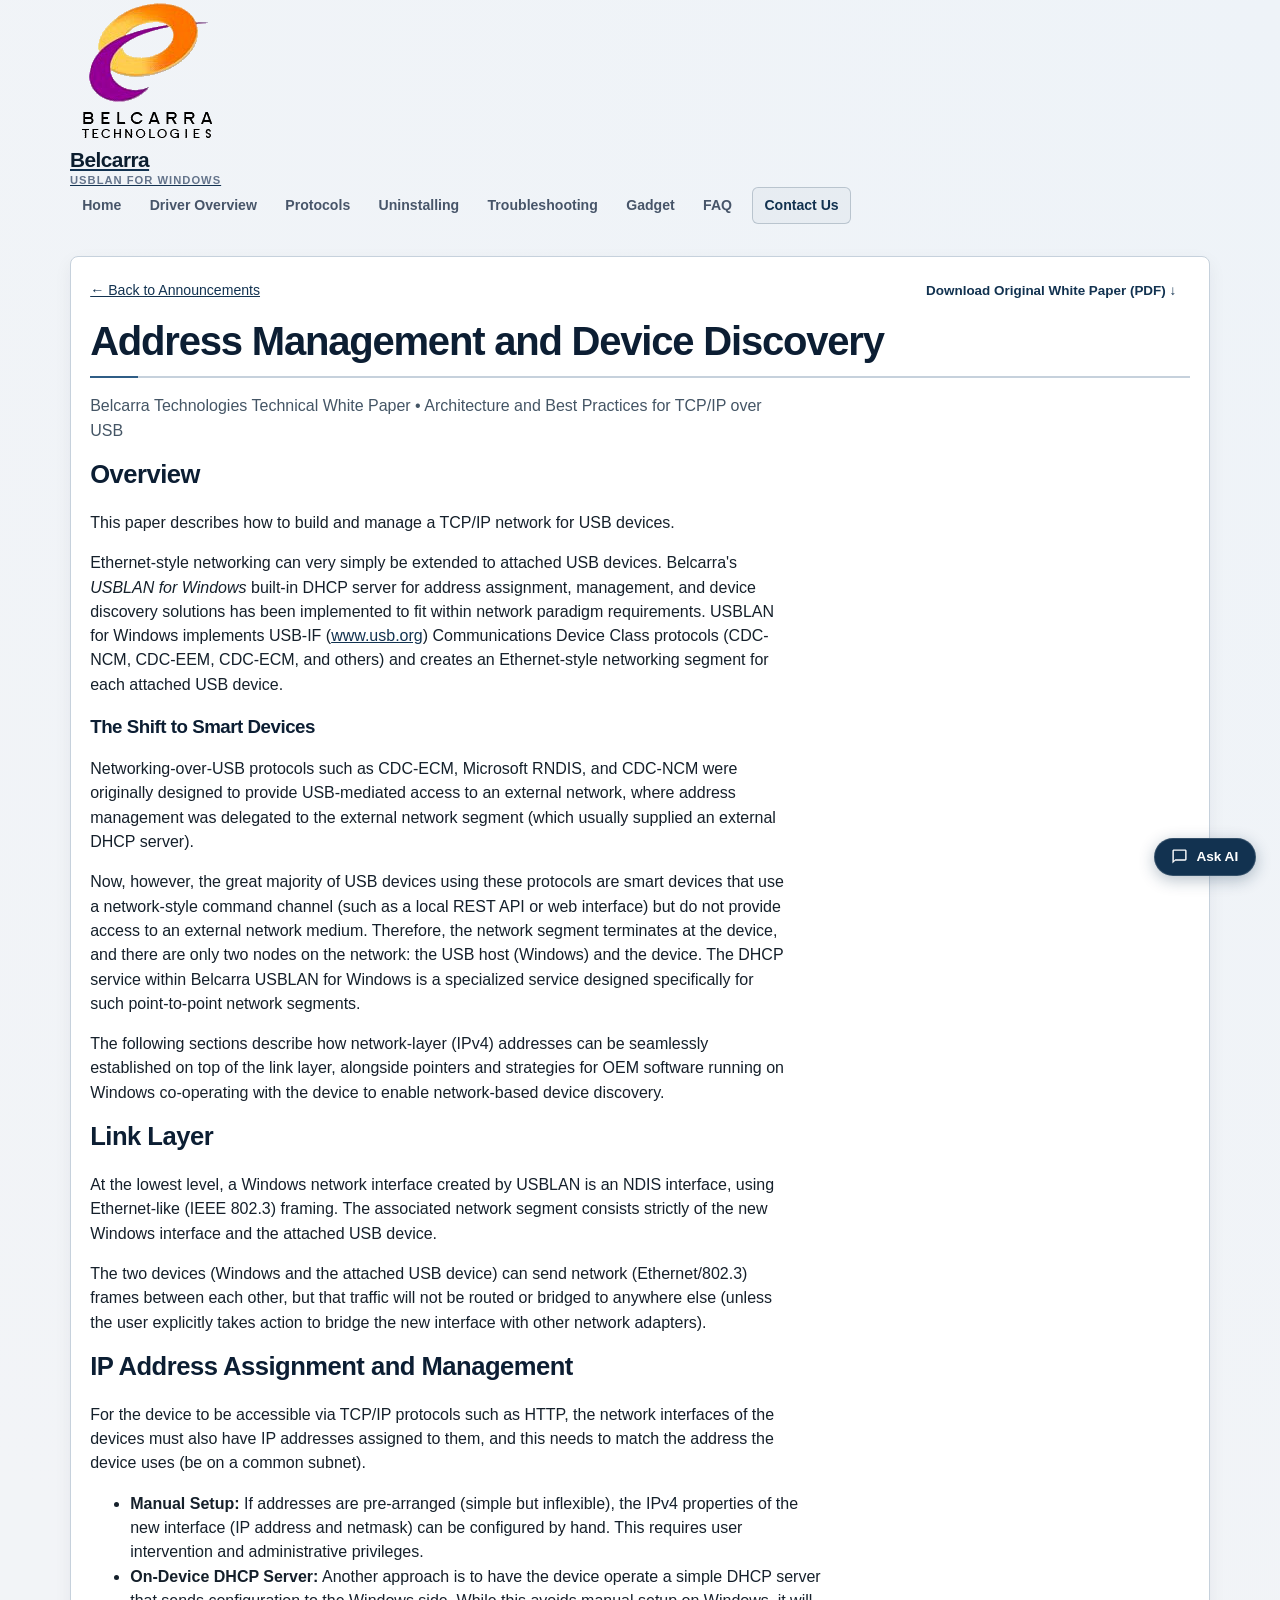
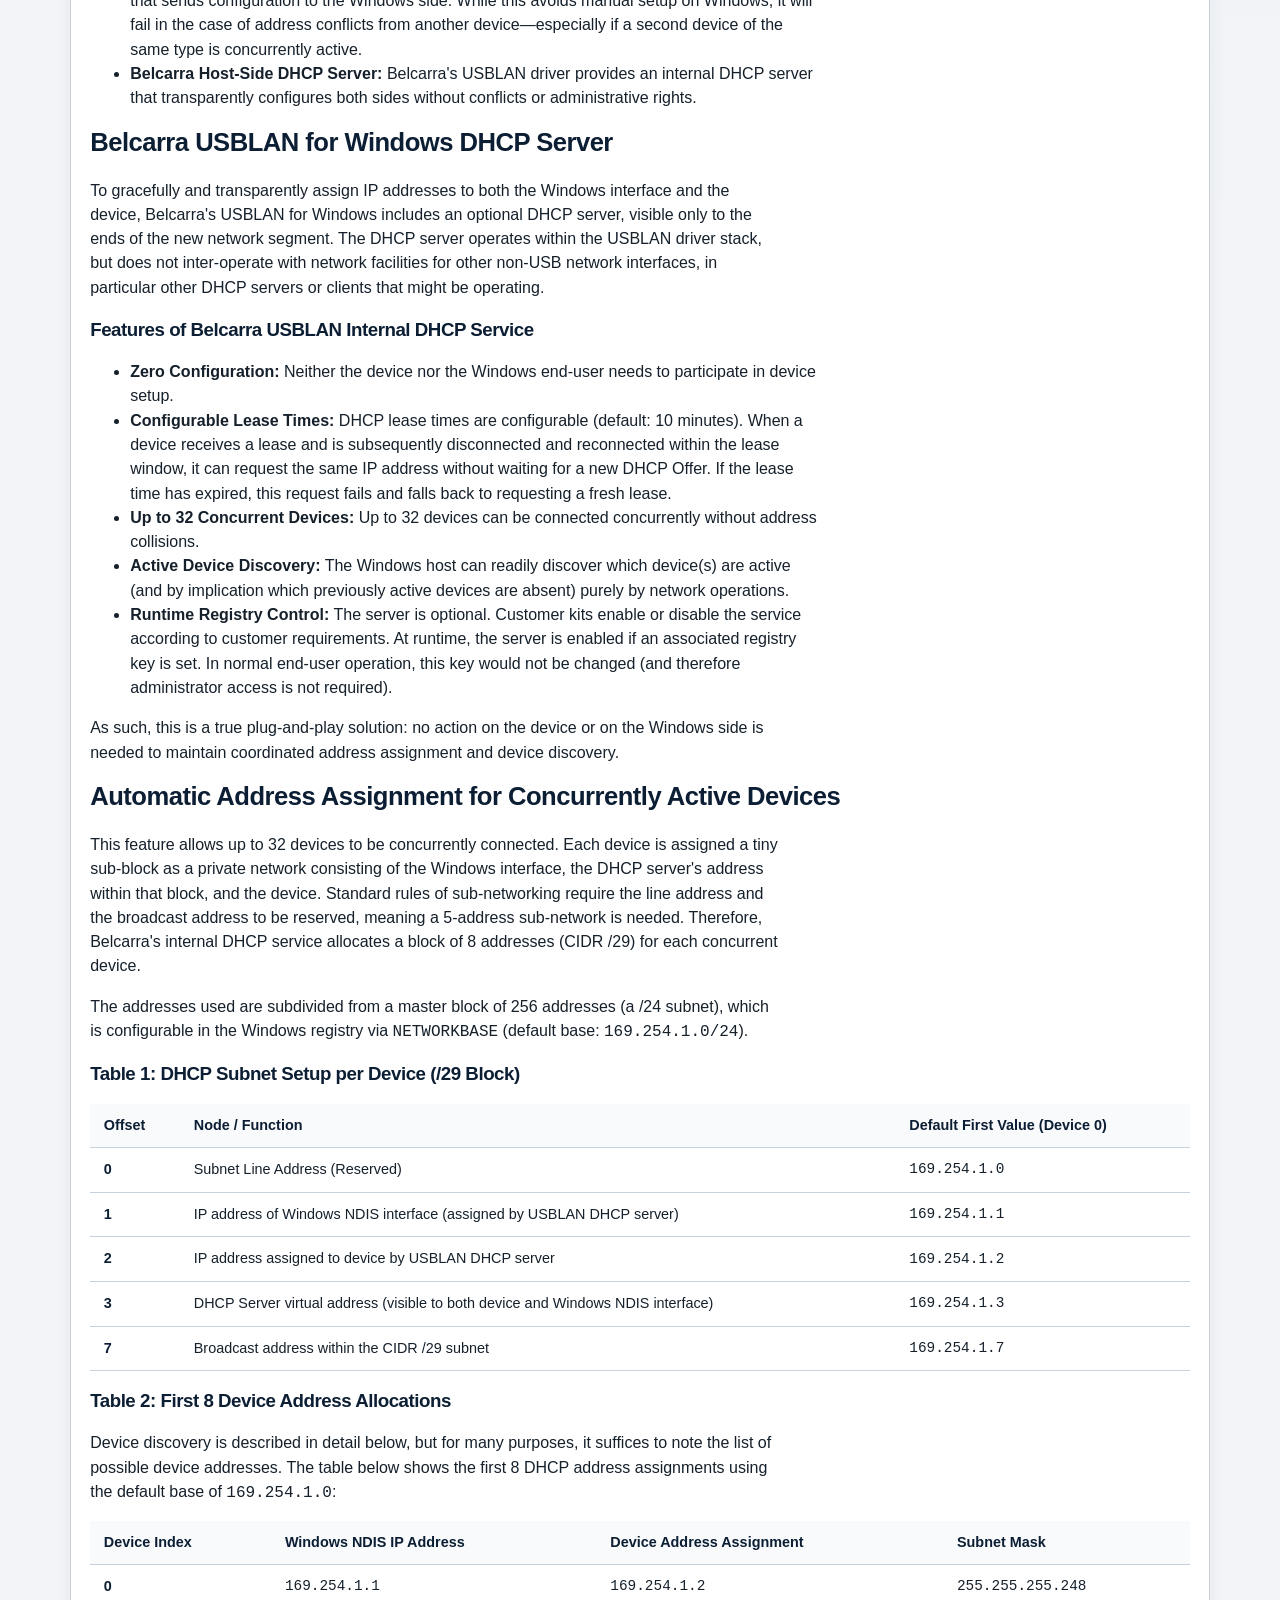
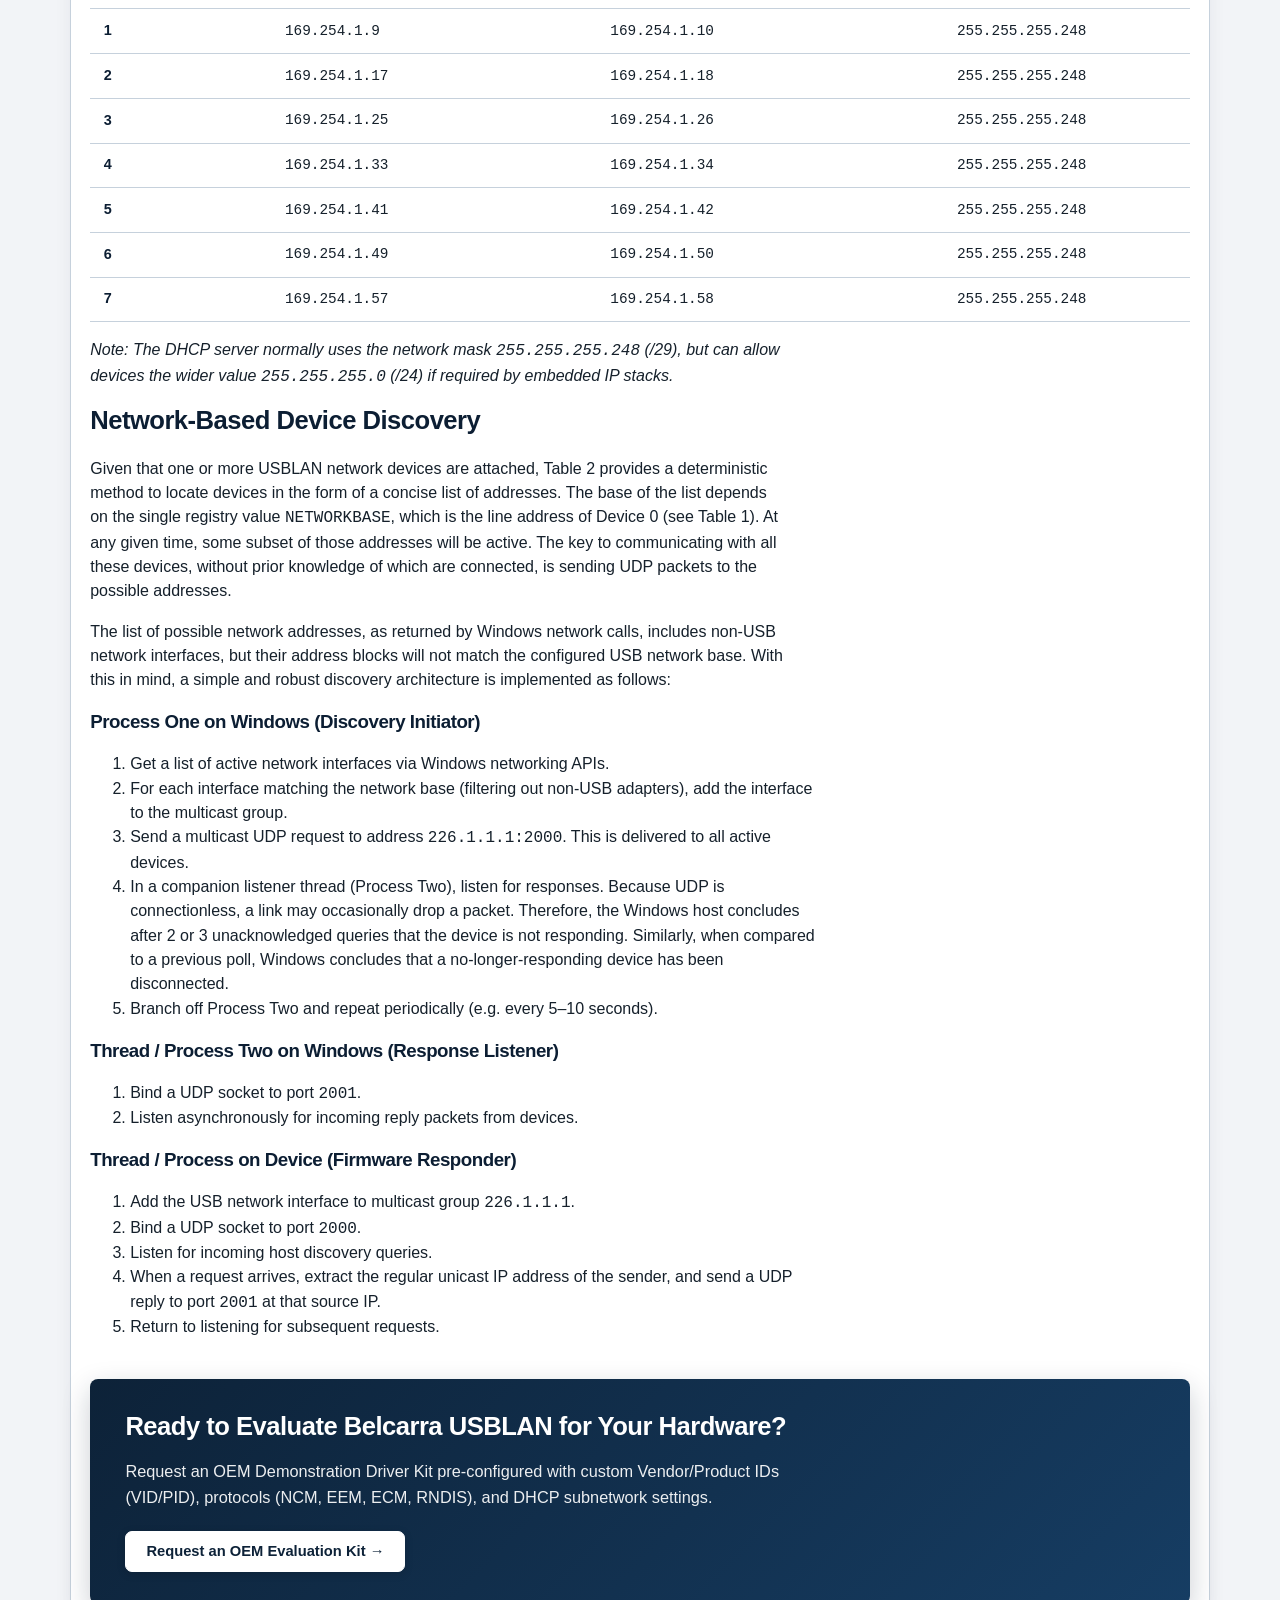
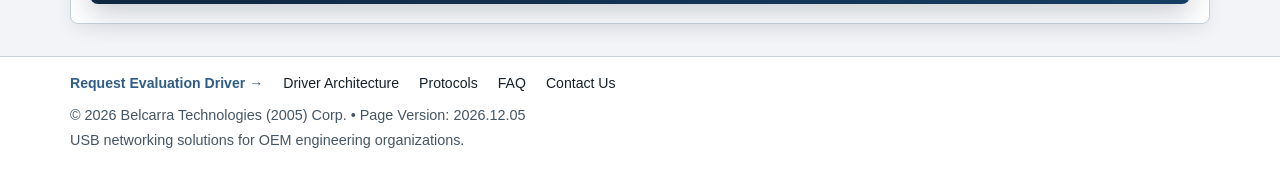
==== commit 4862fc76: "Update legal copyright notice to Belcarra Technologies (2005) Corp. and add page version stamp YYYY." ====
--- a/address-management.html
+++ b/address-management.html
@@ -266,7 +266,7 @@
         <a href="faq.html">FAQ</a>
         <a href="contact-us.html">Contact Us</a>
       </nav>
-      <p>© <span id="year"></span> Belcarra Technologies Ltd.</p>
+      <p>© <span id="year"></span> Belcarra Technologies (2005) Corp. &bull; Page Version: <span class="page-version">2026.10.30</span></p>
       <p>USB networking solutions for OEM engineering organizations.</p>
     </div>
   </footer>
--- a/assets/styles.css
+++ b/assets/styles.css
@@ -438,6 +438,73 @@
   margin-top: 0;
 }
 
+.stack-cards {
+  display: flex;
+  flex-direction: column;
+  gap: 1.5rem;
+}
+
+.stack-cards .card {
+  width: 100%;
+  padding: 1.6rem 2rem;
+  border-radius: var(--radius);
+  background: #ffffff;
+  box-shadow: 0 4px 18px rgba(15, 23, 42, 0.08);
+  border: 1px solid #cbd5e1;
+}
+
+.stack-cards .card-challenge {
+  border-left: 6px solid #dc2626;
+  background: linear-gradient(180deg, #ffffff 0%, #fffcfc 100%);
+}
+
+.stack-cards .card-challenge h2 {
+  font-size: 1.35rem;
+  font-weight: 700;
+  color: #991b1b;
+  margin-top: 0;
+  margin-bottom: 0.85rem;
+  letter-spacing: -0.015em;
+}
+
+.stack-cards .card-advantage {
+  border-left: 6px solid #0284c7;
+  background: linear-gradient(180deg, #ffffff 0%, #f8fafc 100%);
+}
+
+.stack-cards .card-advantage h2 {
+  font-size: 1.35rem;
+  font-weight: 700;
+  color: #0c4a6e;
+  margin-top: 0;
+  margin-bottom: 0.85rem;
+  letter-spacing: -0.015em;
+}
+
+.stack-cards .card ul {
+  margin: 0;
+  padding-left: 1.35rem;
+  display: flex;
+  flex-direction: column;
+  gap: 0.75rem;
+}
+
+.stack-cards .card li {
+  font-size: 0.98rem;
+  line-height: 1.62;
+  color: #1e293b;
+}
+
+.stack-cards .card-challenge li strong {
+  color: #0f172a;
+  font-weight: 700;
+}
+
+.stack-cards .card-advantage li strong {
+  color: #0369a1;
+  font-weight: 700;
+}
+
 /* Promotional Components */
 .promo-card {
   background: linear-gradient(135deg, #0d2238 0%, #163d63 100%);
@@ -481,35 +548,61 @@
   transform: translateY(-1px);
 }
 
-.feature-grid {
+.feature-grid,
+.feature-grid-2x2 {
   display: grid;
-  grid-template-columns: repeat(auto-fit, minmax(280px, 1fr));
-  gap: 1.15rem;
+  grid-template-columns: repeat(2, minmax(0, 1fr));
+  gap: 1.25rem;
+}
+
+@media (max-width: 580px) {
+  .feature-grid,
+  .feature-grid-2x2 {
+    grid-template-columns: 1fr;
+  }
 }
 
 .feature-box {
-  background: var(--surface);
-  border: 1px solid var(--line);
+  background: #ffffff;
+  border: 1px solid #cbd5e1;
+  border-top: 3px solid #1e3a5f;
   border-radius: var(--radius);
-  padding: 1.25rem 1.35rem;
-  box-shadow: var(--shadow);
+  padding: 1.4rem 1.6rem;
+  box-shadow: 0 4px 14px rgba(15, 23, 42, 0.06);
   display: flex;
   flex-direction: column;
   gap: 0.45rem;
+  transition: transform 0.2s ease, box-shadow 0.2s ease;
+}
+
+.feature-box:hover {
+  transform: translateY(-2px);
+  box-shadow: 0 8px 22px rgba(15, 23, 42, 0.1);
 }
 
 .feature-box h3 {
   margin-top: 0;
-  margin-bottom: 0.1rem;
-  font-size: 1.12rem;
-  color: #0c1e33;
+  margin-bottom: 0.2rem;
+  font-size: 1.2rem;
+  font-weight: 700;
+  color: #0c233c;
+  letter-spacing: -0.015em;
+  line-height: 1.3;
 }
 
 .feature-box p {
   margin: 0;
-  font-size: 0.92rem;
-  color: #475569;
-  line-height: 1.55;
+  font-size: 0.96rem;
+  color: #1e293b;
+  line-height: 1.62;
+}
+
+.feature-box code {
+  background: #eef2f6;
+  color: #0f2744;
+  font-weight: 600;
+  padding: 0.15rem 0.35rem;
+  border-radius: 4px;
 }
 
 .compare-card {
@@ -544,6 +637,96 @@
 .compare-table td:first-child {
   font-weight: 600;
   color: #0c1e33;
+}
+
+/* Technology Partners */
+.partner-grid {
+  display: grid;
+  grid-template-columns: repeat(auto-fit, minmax(360px, 1fr));
+  gap: 1.4rem;
+}
+
+.partner-card {
+  background: #ffffff;
+  border: 1px solid #cbd5e1;
+  border-top: 4px solid #123250;
+  border-radius: var(--radius);
+  padding: 1.6rem 1.8rem;
+  box-shadow: 0 4px 16px rgba(15, 23, 42, 0.06);
+  display: flex;
+  flex-direction: column;
+  justify-content: space-between;
+  gap: 1rem;
+  transition: transform 0.2s ease, box-shadow 0.2s ease;
+}
+
+.partner-card:hover {
+  transform: translateY(-2px);
+  box-shadow: 0 8px 24px rgba(15, 23, 42, 0.1);
+}
+
+.partner-header {
+  display: flex;
+  flex-direction: column;
+  gap: 0.35rem;
+}
+
+.partner-badge {
+  display: inline-block;
+  align-self: flex-start;
+  font-size: 0.76rem;
+  font-weight: 700;
+  text-transform: uppercase;
+  letter-spacing: 0.05em;
+  color: #1e40af;
+  background: #eff6ff;
+  border: 1px solid #bfdbfe;
+  padding: 0.2rem 0.6rem;
+  border-radius: 4px;
+}
+
+.partner-card h3 {
+  margin: 0.2rem 0 0;
+  font-size: 1.3rem;
+  font-weight: 700;
+  color: #0c1e33;
+  letter-spacing: -0.015em;
+}
+
+.partner-meta {
+  margin: 0;
+  font-size: 0.88rem;
+  font-weight: 600;
+  color: #2563eb;
+}
+
+.partner-desc {
+  margin: 0;
+  font-size: 0.95rem;
+  line-height: 1.62;
+  color: #1e293b;
+}
+
+.partner-actions {
+  margin-top: 0.5rem;
+  padding-top: 0.9rem;
+  border-top: 1px solid #e2e8f0;
+}
+
+.partner-link {
+  display: inline-flex;
+  align-items: center;
+  gap: 0.35rem;
+  font-size: 0.92rem;
+  font-weight: 650;
+  color: #123250;
+  text-decoration: none;
+  transition: color 0.15s ease;
+}
+
+.partner-link:hover {
+  color: #2563eb;
+  text-decoration: underline;
 }
 
 .announcement .content table {
@@ -583,8 +766,72 @@
 }
 
 .announcement-list {
-  display: grid;
+  display: flex;
+  flex-direction: column;
   gap: 0.8rem;
+}
+
+.announcements-container {
+  display: flex;
+  flex-direction: column;
+  gap: 0.8rem;
+}
+
+.announcements-older {
+  display: none;
+  flex-direction: column;
+  gap: 0.8rem;
+  margin-top: 0.8rem;
+  padding-top: 0.8rem;
+  border-top: 1px dashed var(--line);
+}
+
+.announcements-older.is-visible {
+  display: flex;
+}
+
+.announcements-toggle-wrap {
+  display: flex;
+  justify-content: center;
+  margin-top: 1.25rem;
+  padding-top: 0.5rem;
+}
+
+.btn-announcements-toggle {
+  display: inline-flex;
+  align-items: center;
+  justify-content: center;
+  gap: 0.5rem;
+  background: #ffffff;
+  color: #123250;
+  border: 1px solid #cbd5e1;
+  border-radius: var(--radius);
+  padding: 0.75rem 1.4rem;
+  font-size: 0.94rem;
+  font-weight: 650;
+  font-family: inherit;
+  cursor: pointer;
+  box-shadow: 0 1px 3px rgba(15, 23, 42, 0.05);
+  transition: all 0.2s ease;
+}
+
+.btn-announcements-toggle:hover {
+  background: #f8fafc;
+  border-color: #123250;
+  color: #0c1e33;
+  transform: translateY(-1px);
+  box-shadow: 0 4px 12px rgba(15, 23, 42, 0.08);
+}
+
+.btn-announcements-toggle:focus-visible {
+  outline: 2px solid #2563eb;
+  outline-offset: 2px;
+}
+
+.btn-announcements-toggle .toggle-icon {
+  font-size: 1.05rem;
+  line-height: 1;
+  transition: transform 0.2s ease;
 }
 
 .announcement {
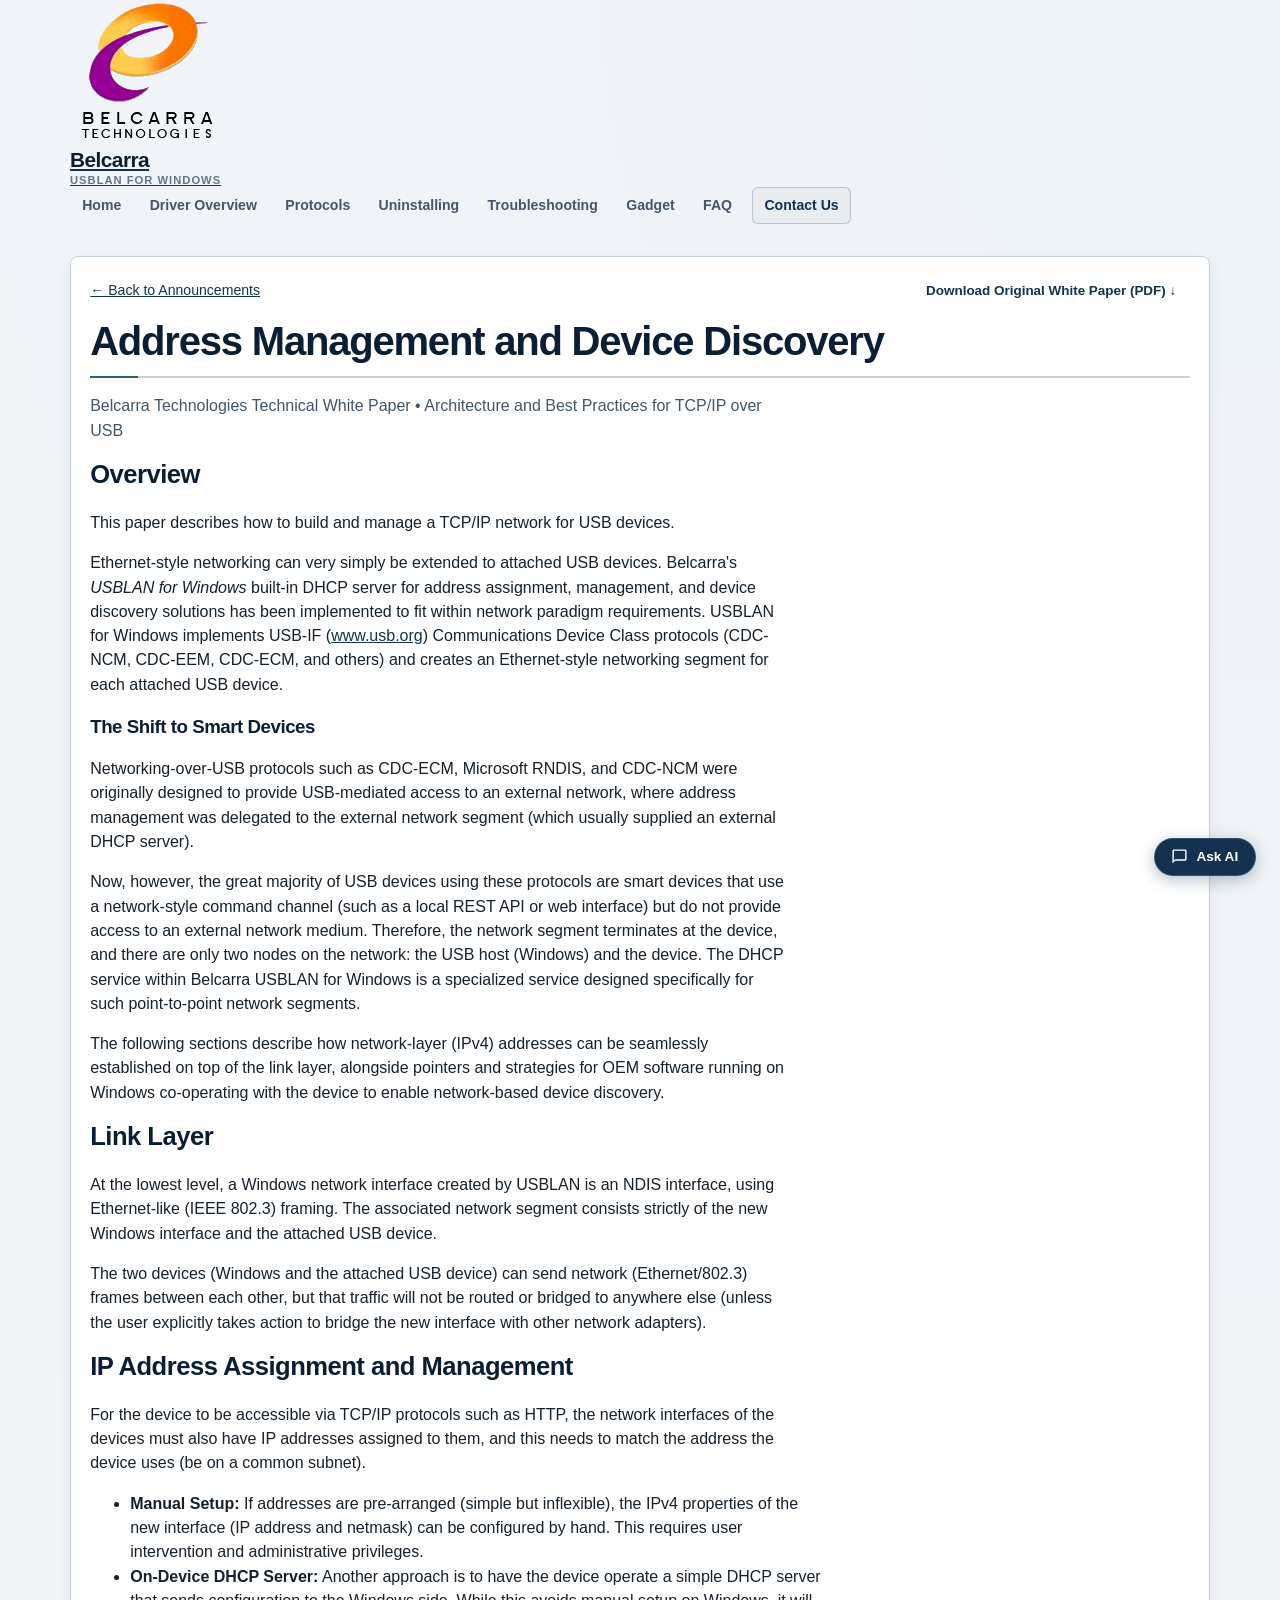
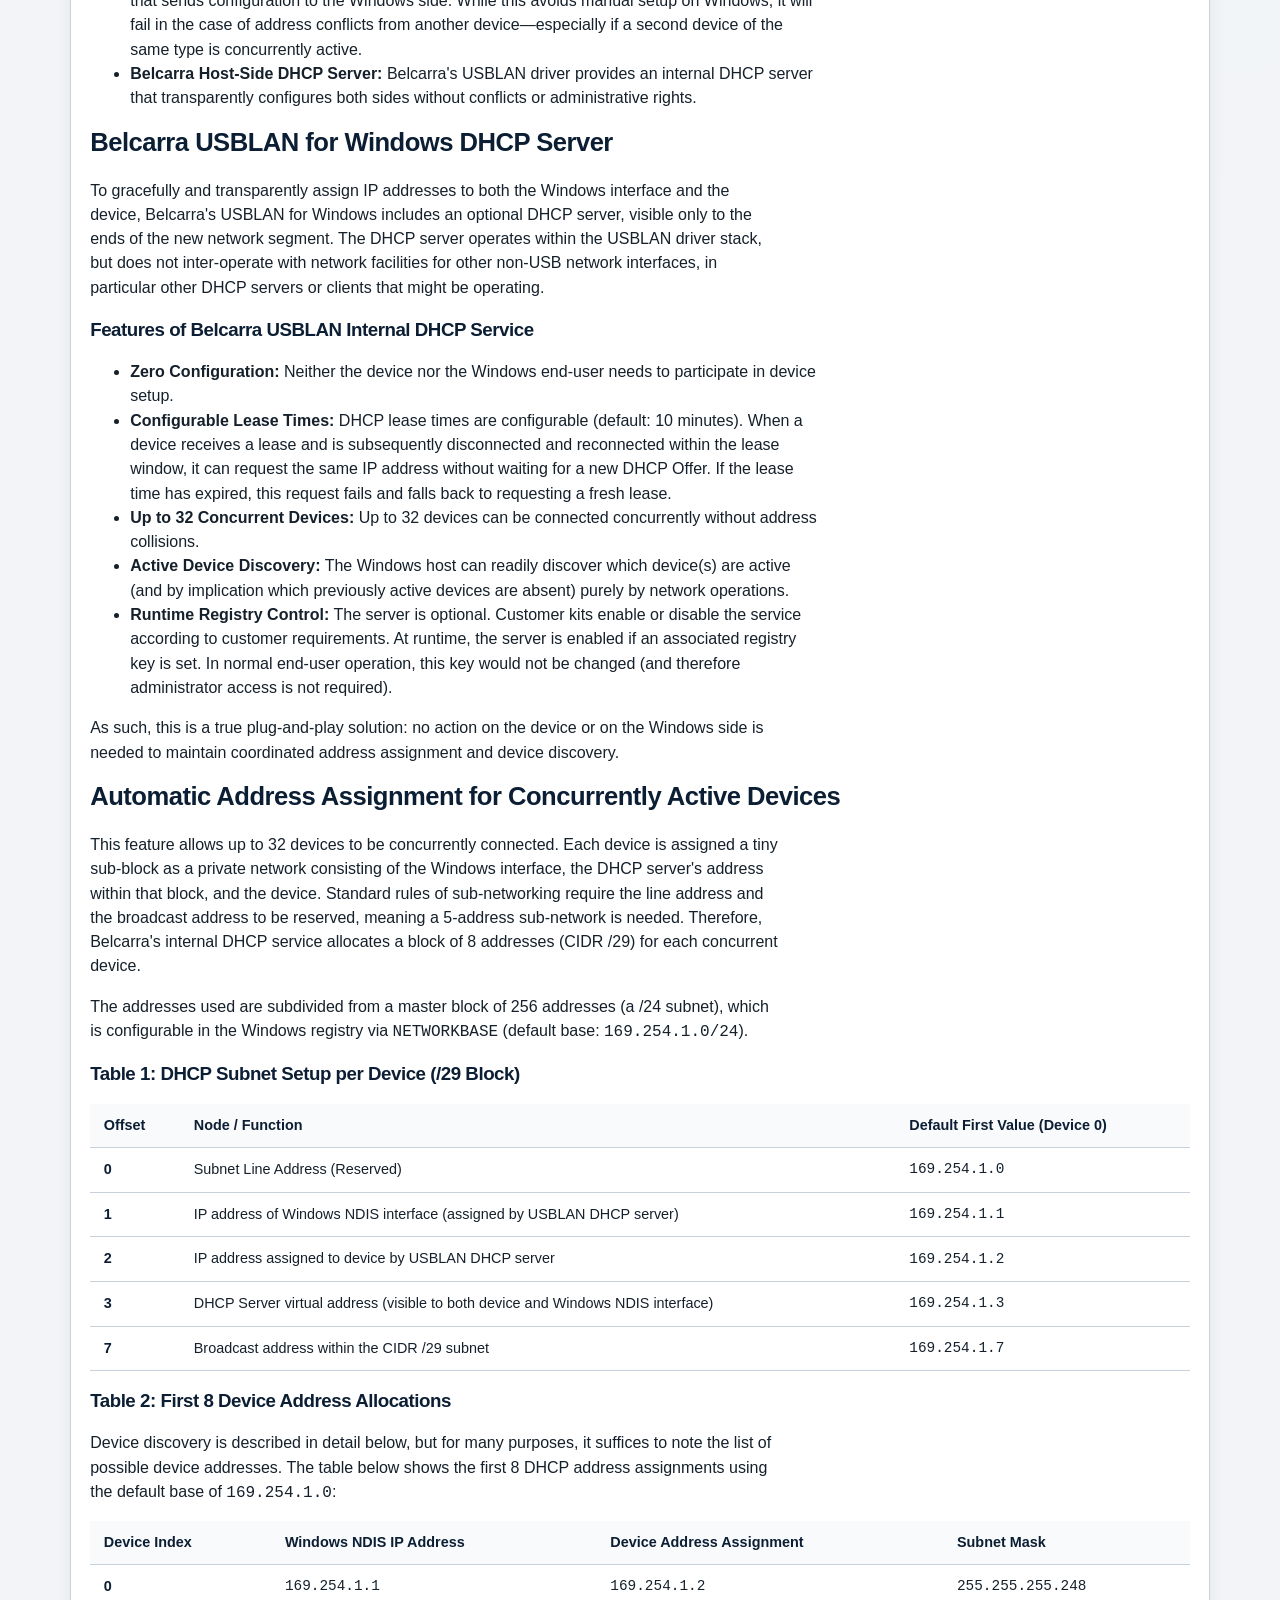
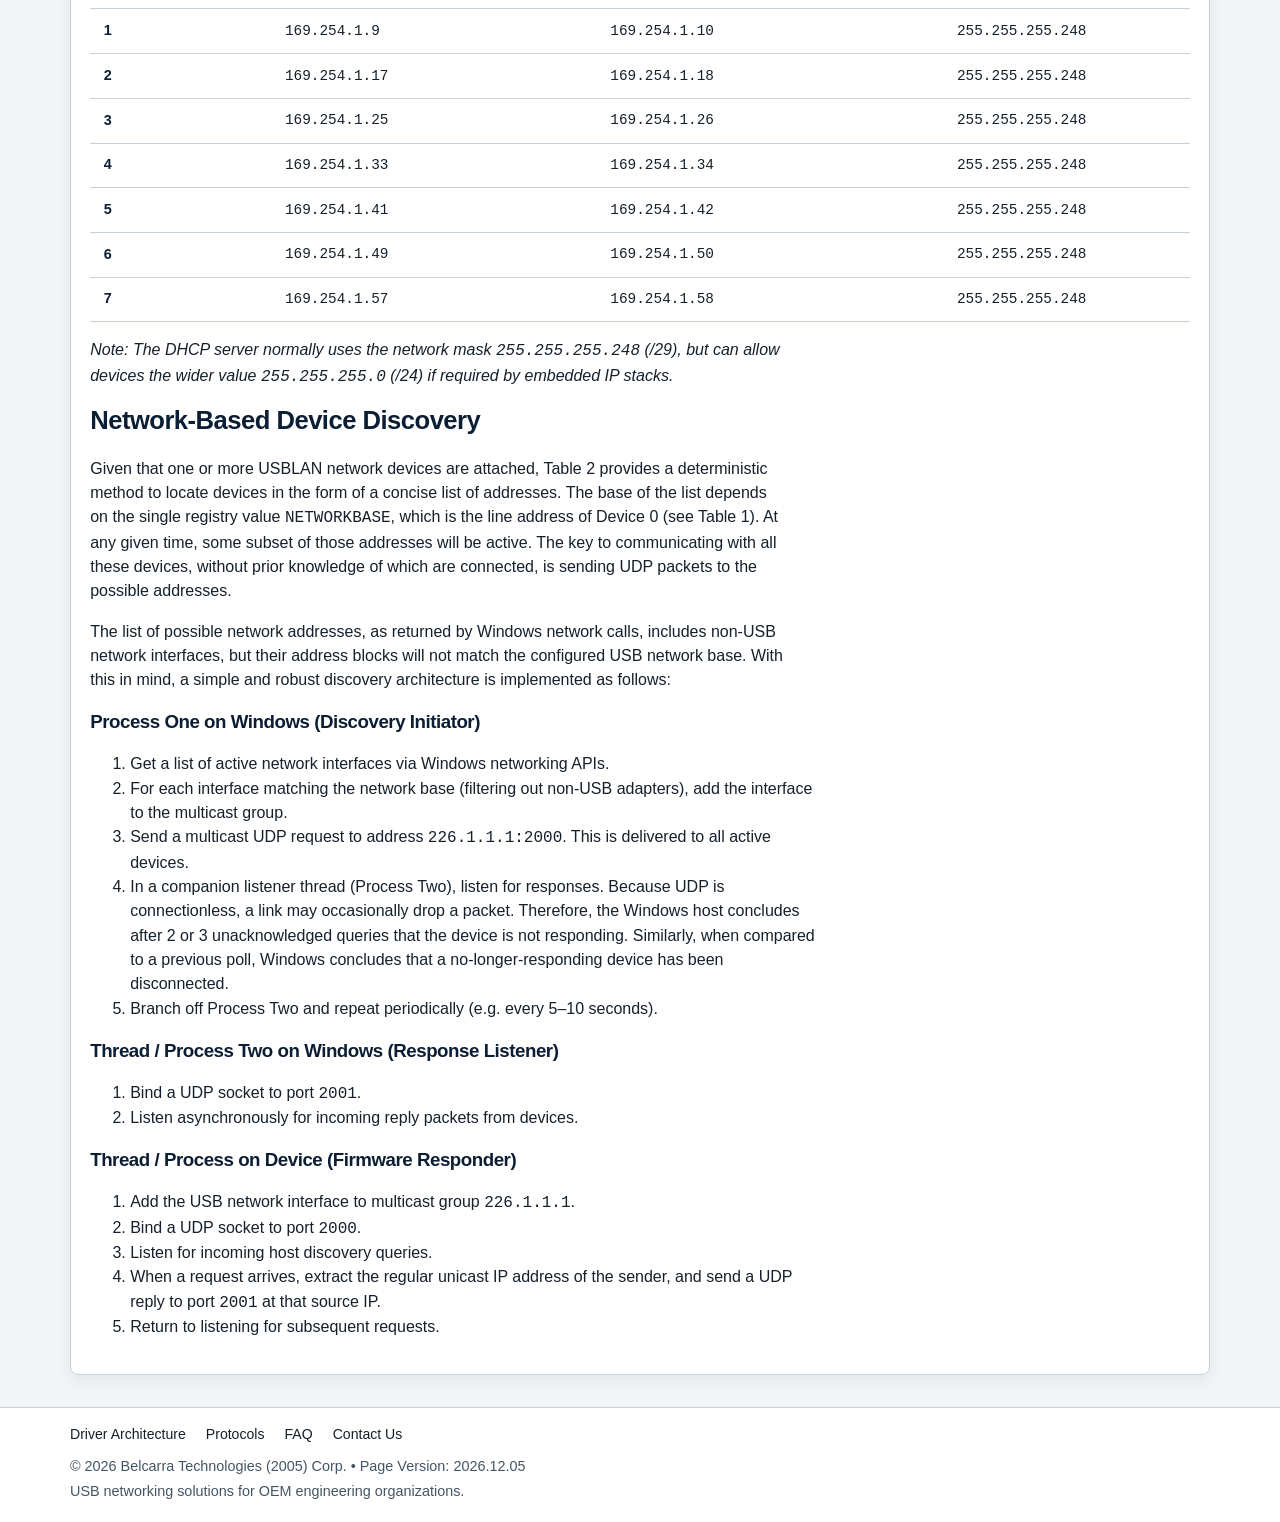
==== commit 700faabc: "Clean up evaluation driver links: keep primary links on home page, remove intrusive promo blocks and" ====
--- a/address-management.html
+++ b/address-management.html
@@ -6,15 +6,17 @@
   <title>Address Management and Device Discovery | Belcarra Technical Paper</title>
   <meta name="description" content="Technical white paper on building and managing reliable, conflict-free TCP/IP networks over USB for smart devices using Belcarra USBLAN's built-in DHCP server.">
   <meta name="keywords" content="USB networking, DHCP server, device discovery, CDC-NCM, CDC-EEM, RNDIS, Belcarra USBLAN, subnet management, IP allocation">
-  <link rel="canonical" href="https://belcarra.github.io/belcarra_web/address-management.html">
+  <link rel="canonical" href="https://www.belcarra.com/address-management.html">
   <meta property="og:title" content="Address Management and Device Discovery | Belcarra Technical Paper">
   <meta property="og:description" content="Technical white paper on building and managing reliable, conflict-free TCP/IP networks over USB for smart devices using Belcarra USBLAN's built-in DHCP server.">
   <meta property="og:type" content="article">
-  <meta property="og:url" content="https://belcarra.github.io/belcarra_web/address-management.html">
+  <meta property="og:url" content="https://www.belcarra.com/address-management.html">
   <meta property="og:site_name" content="Belcarra Technologies">
+  <meta property="og:image" content="https://www.belcarra.com/assets/belcarra-logo.png">
   <meta name="twitter:card" content="summary_large_image">
   <meta name="twitter:title" content="Address Management and Device Discovery | Belcarra Technical Paper">
   <meta name="twitter:description" content="Technical white paper on building and managing reliable, conflict-free TCP/IP networks over USB for smart devices using Belcarra USBLAN's built-in DHCP server.">
+  <meta name="twitter:image" content="https://www.belcarra.com/assets/belcarra-logo.png">
   <script type="application/ld+json">
   {
     "@context": "https://schema.org",
@@ -30,7 +32,7 @@
       "name": "Belcarra Technologies",
       "url": "https://belcarra.com"
     },
-    "url": "https://belcarra.github.io/belcarra_web/address-management.html"
+    "url": "https://www.belcarra.com/address-management.html"
   }
   </script>
   <link rel="stylesheet" href="assets/styles.css">
@@ -248,19 +250,12 @@
         <li>When a request arrives, extract the regular unicast IP address of the sender, and send a UDP reply to port <code>2001</code> at that source IP.</li>
         <li>Return to listening for subsequent requests.</li>
       </ol>
-
-      <div class="promo-card" style="margin-top: 2.5rem;">
-        <h2>Ready to Evaluate Belcarra USBLAN for Your Hardware?</h2>
-        <p>Request an OEM Demonstration Driver Kit pre-configured with custom Vendor/Product IDs (VID/PID), protocols (NCM, EEM, ECM, RNDIS), and DHCP subnetwork settings.</p>
-        <a href="evaluation-request.html" class="btn btn-white">Request an OEM Evaluation Kit →</a>
-      </div>
     </div>
   </main>
 
   <footer class="footer">
     <div class="wrap footer-inner">
       <nav class="footer-links" aria-label="Footer navigation">
-        <a href="evaluation-request.html" class="footer-highlight">Request Evaluation Driver →</a>
         <a href="driver-overview.html">Driver Architecture</a>
         <a href="protocols.html">Protocols</a>
         <a href="faq.html">FAQ</a>
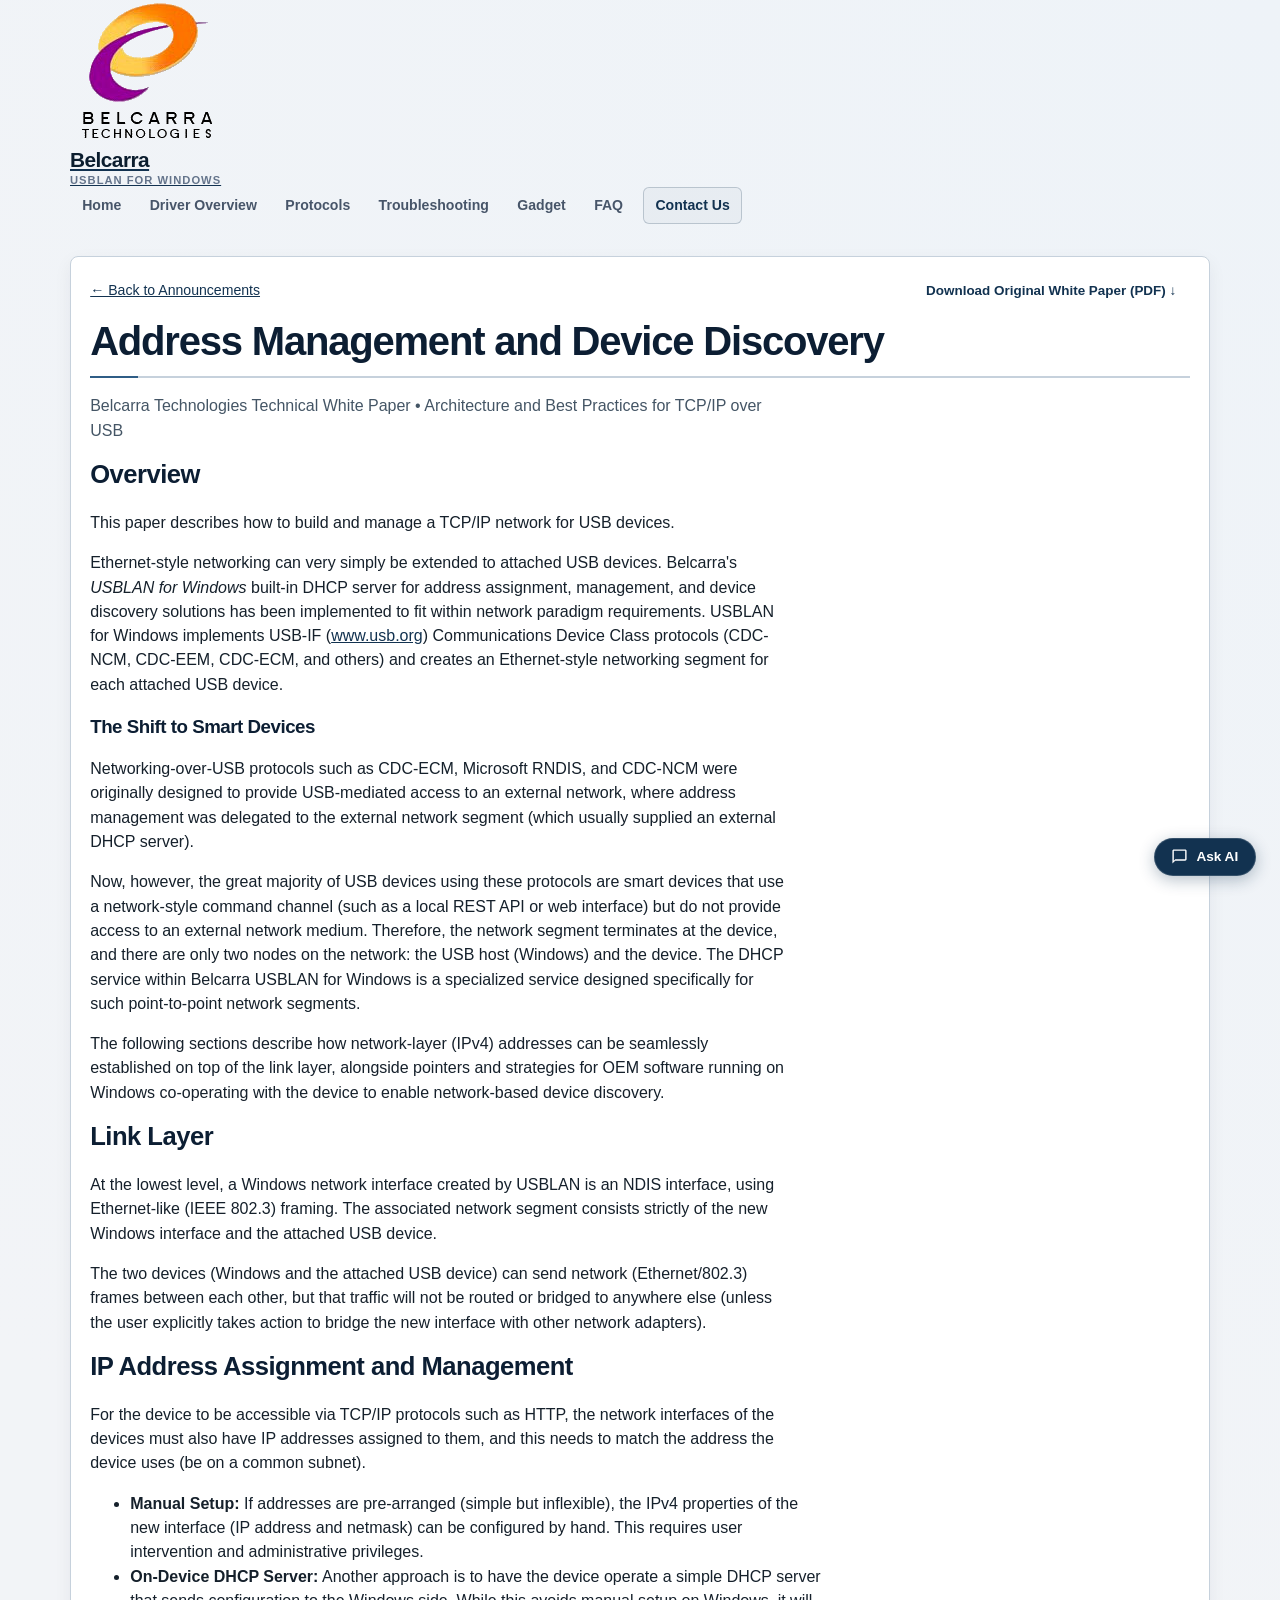
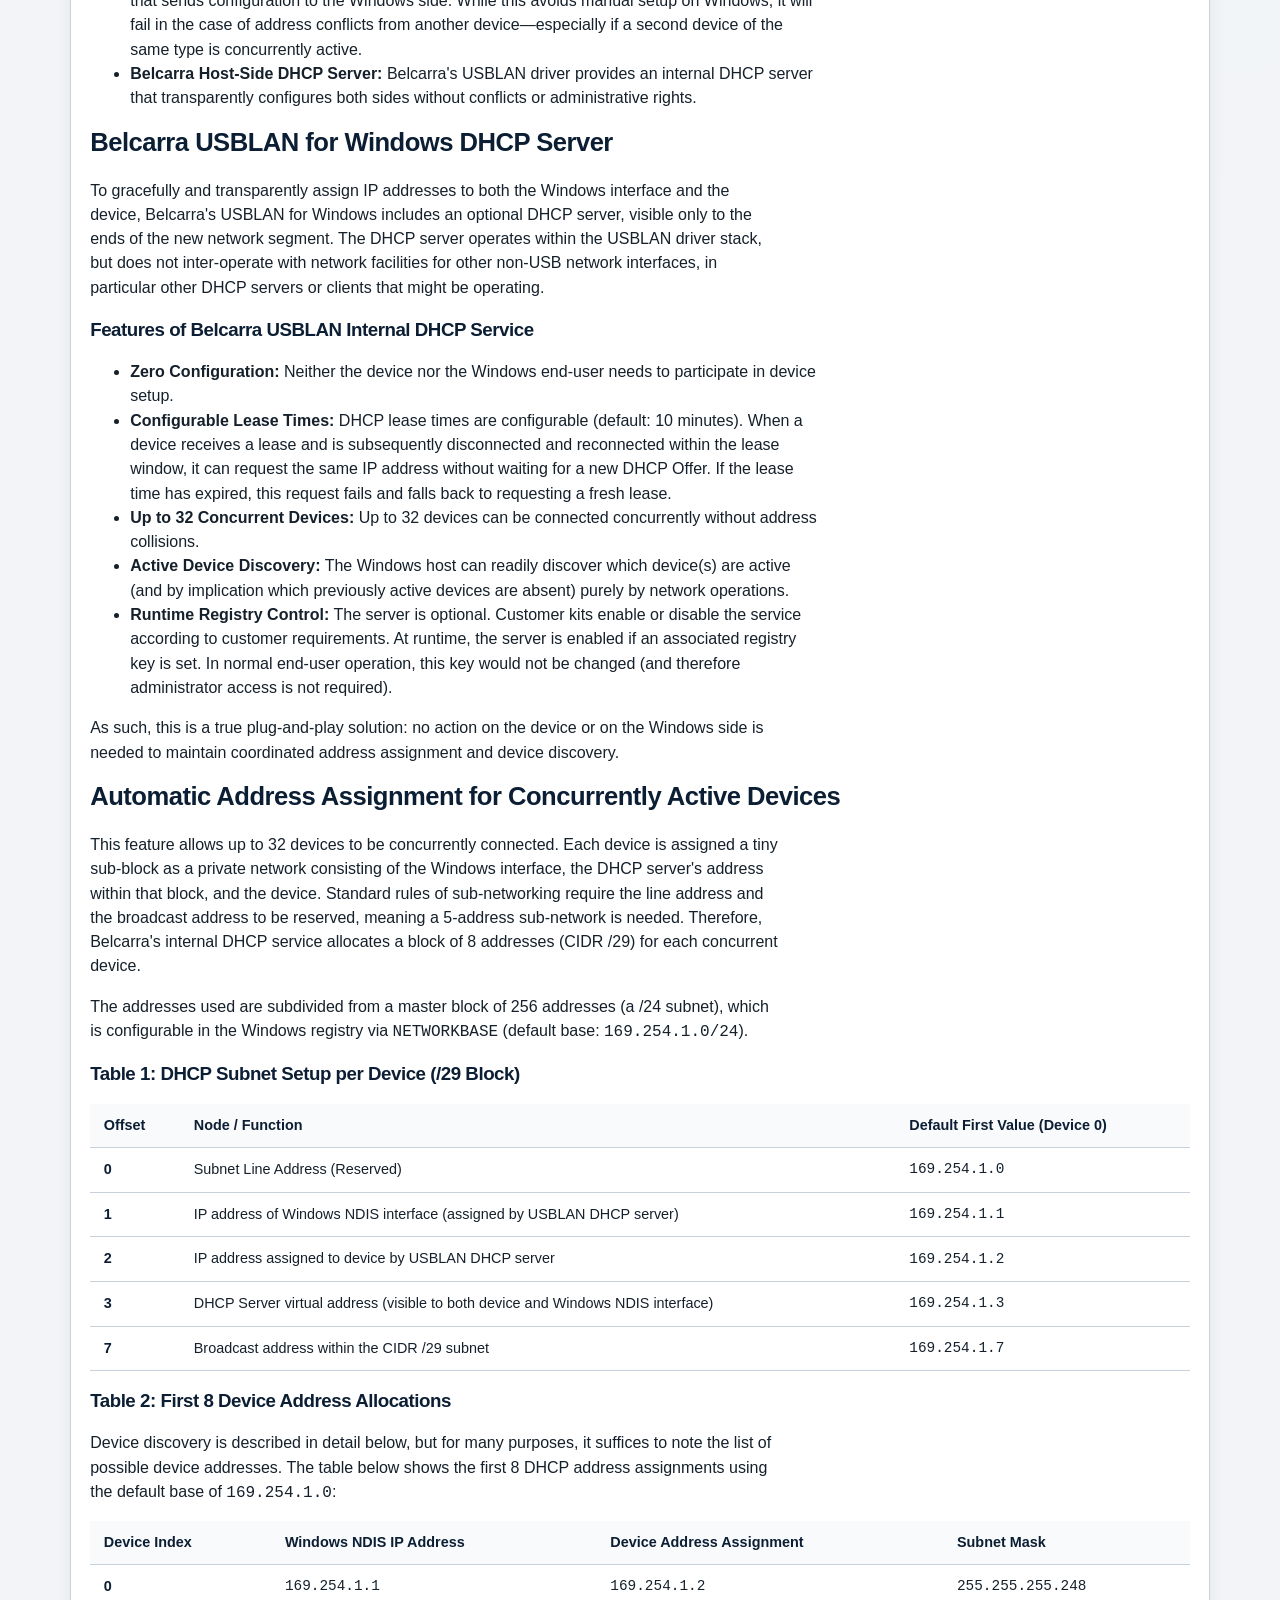
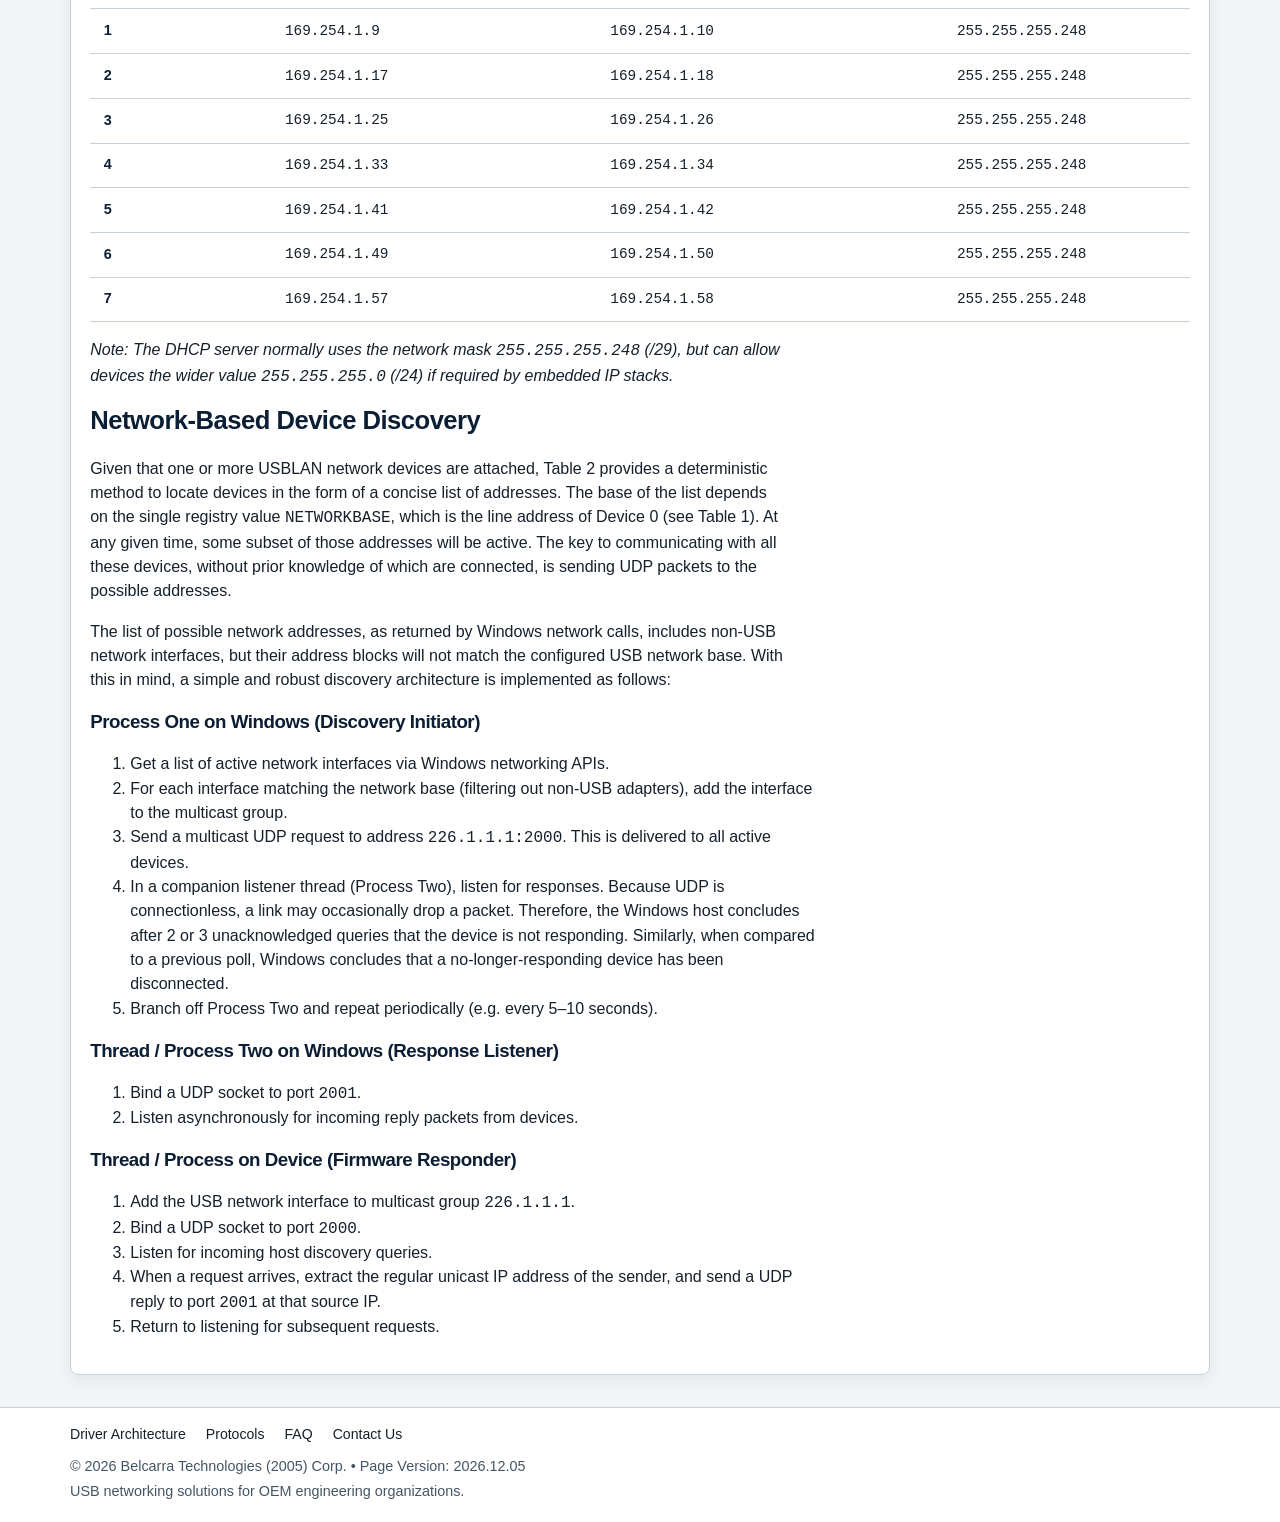
==== commit cd9d7aaa: "Merge Uninstalling into Troubleshooting guide, streamline navigation tabs across all pages, and conf" ====
--- a/address-management.html
+++ b/address-management.html
@@ -58,9 +58,7 @@
         <ul class="tabs">
           <li><a href="index.html">Home</a></li>
           <li><a href="driver-overview.html">Driver Overview</a></li>
-          <li><a href="protocols.html">Protocols</a></li>
-          <li><a href="uninstalling.html">Uninstalling</a></li>
-          <li><a href="troubleshooting.html">Troubleshooting</a></li>
+          <li><a href="protocols.html">Protocols</a></li>          <li><a href="troubleshooting.html">Troubleshooting</a></li>
           <li><a href="gadget.html">Gadget</a></li>
           <li><a href="faq.html">FAQ</a></li>
           <li><a href="contact-us.html">Contact Us</a></li>
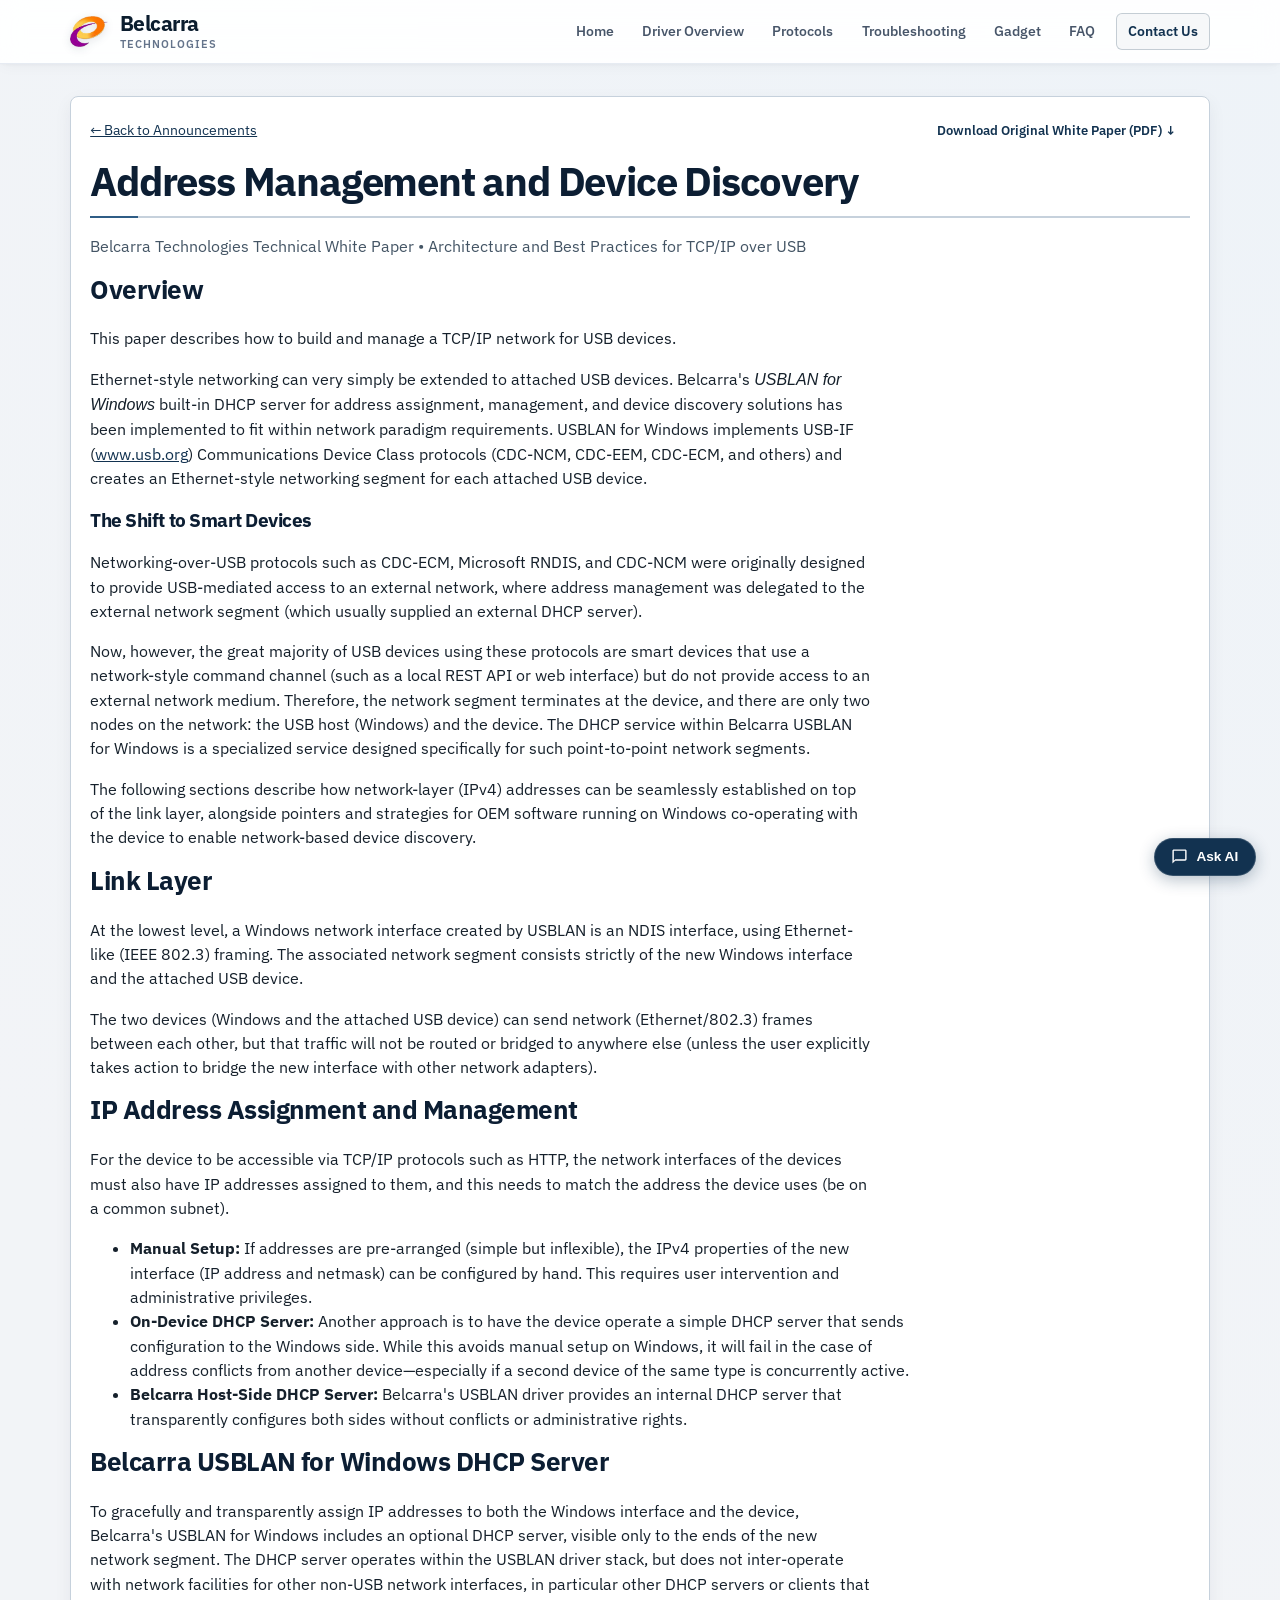
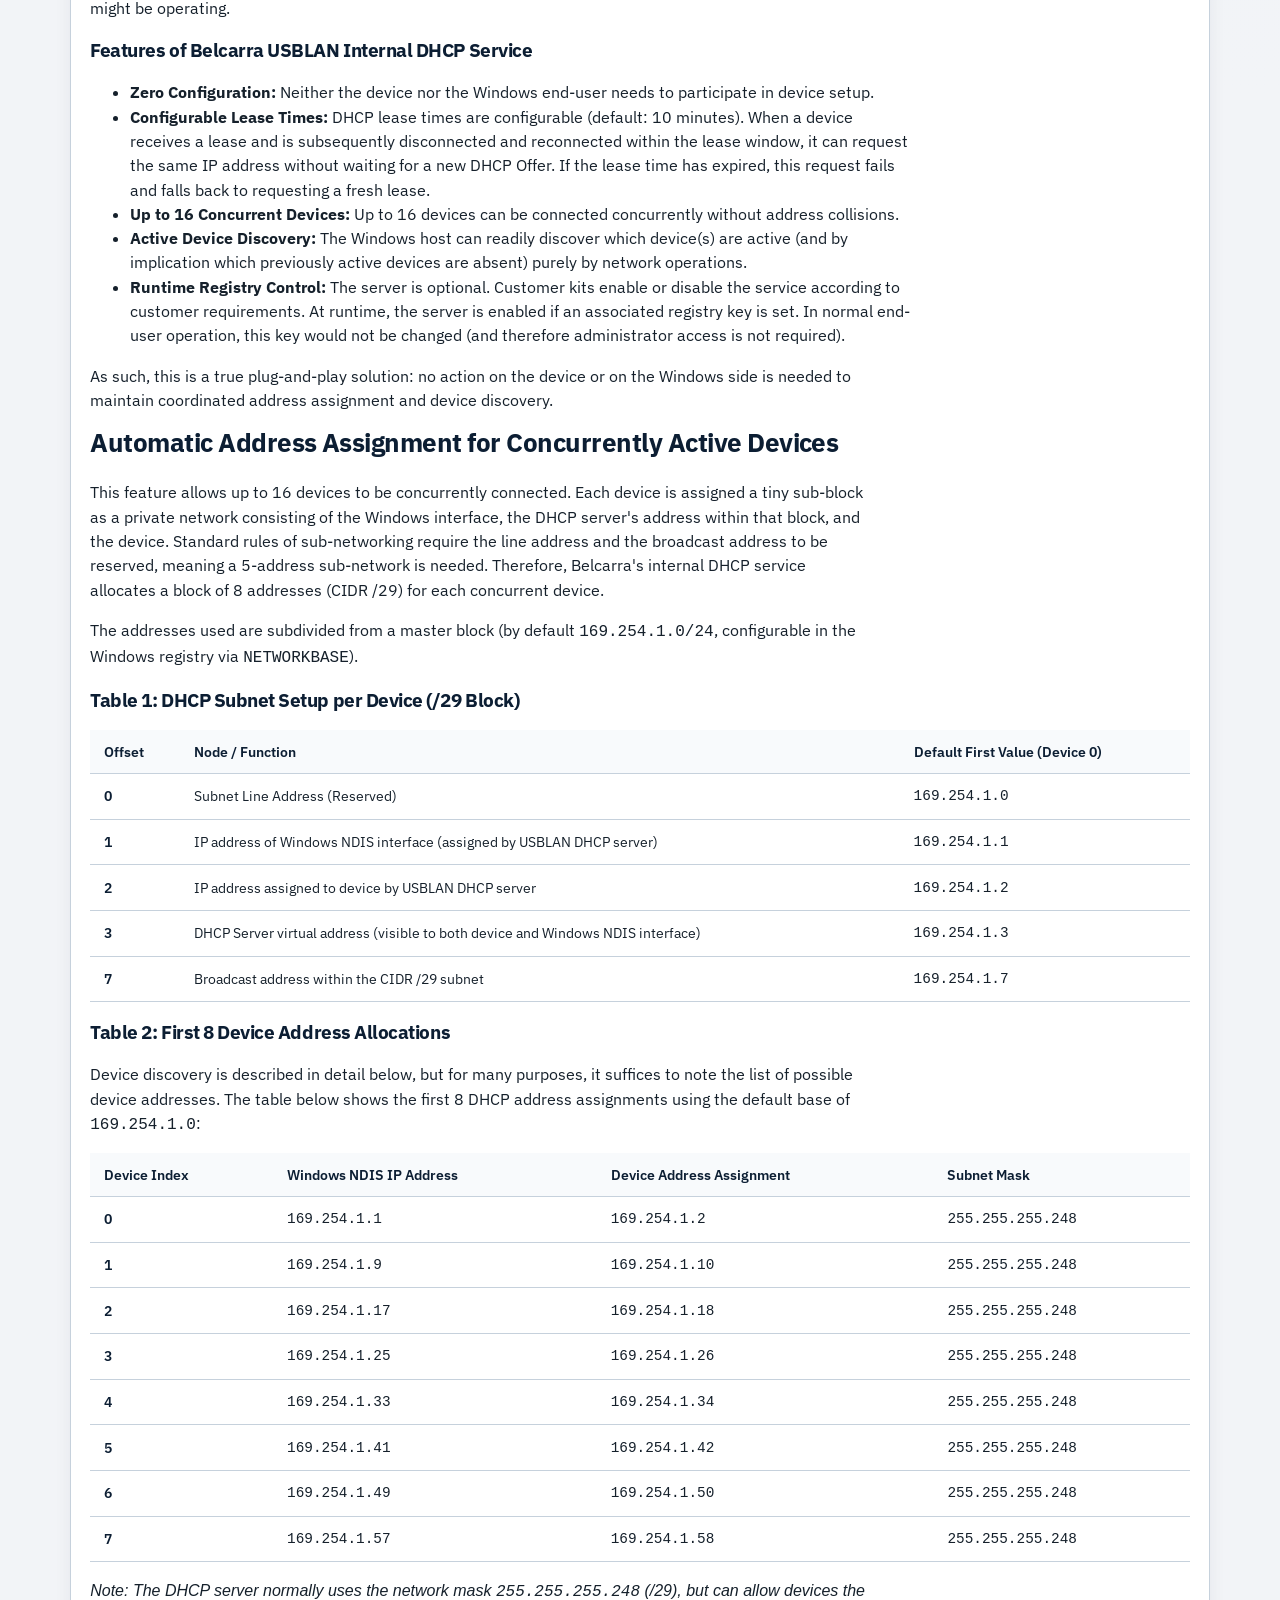
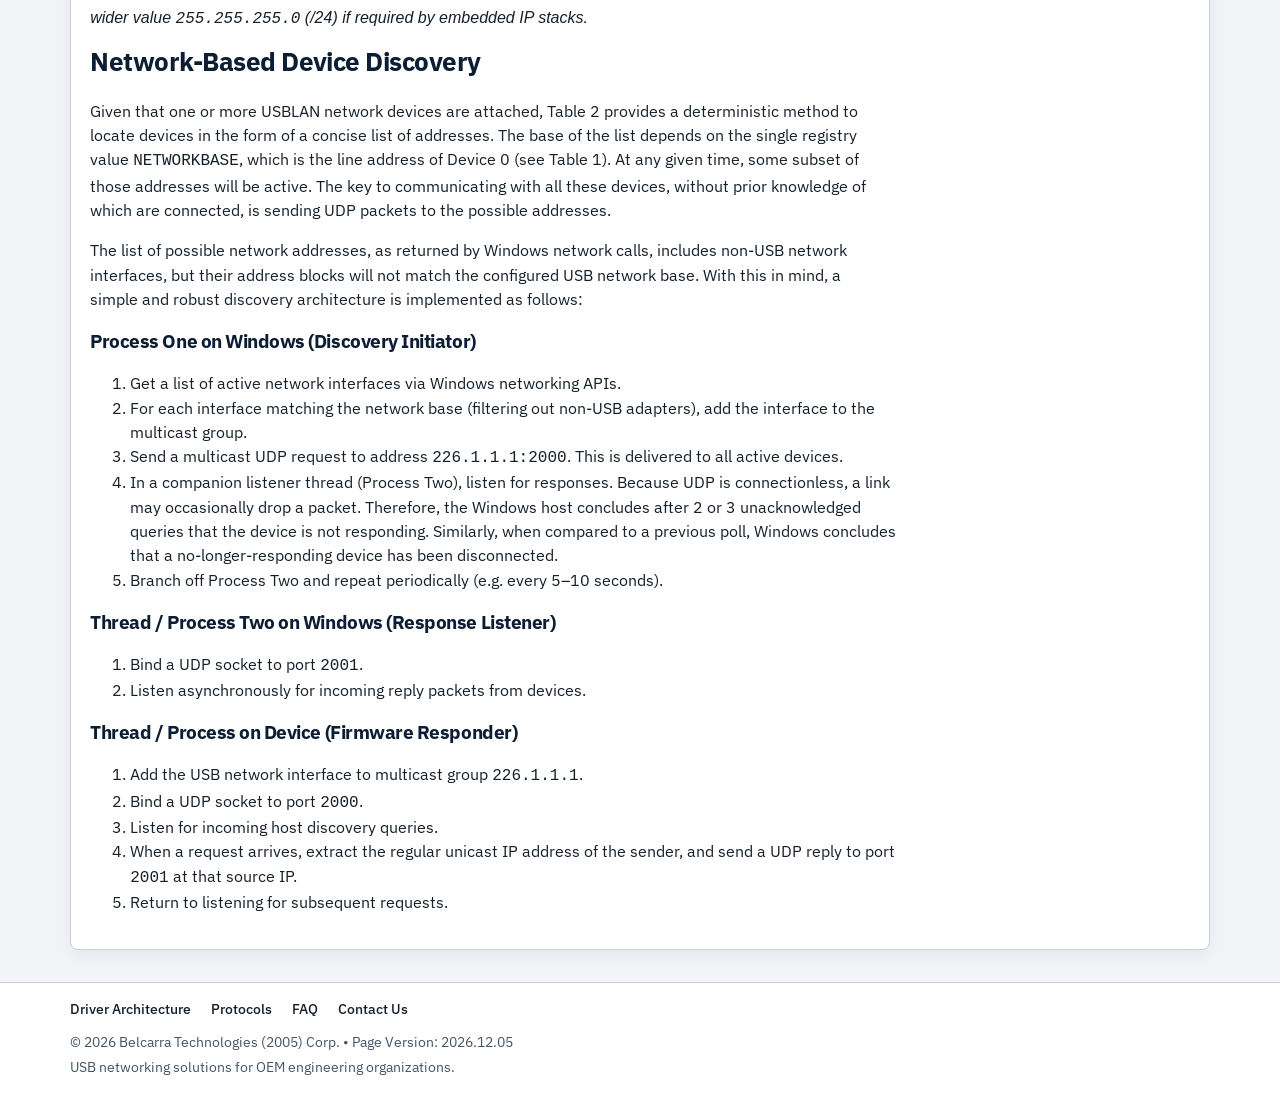
==== commit 961c7846: "Site-wide consistency updates, SEO indexing cleanup, and required evaluation fields" ====
--- a/address-management.html
+++ b/address-management.html
@@ -35,30 +35,38 @@
     "url": "https://www.belcarra.com/address-management.html"
   }
   </script>
+  <link rel="icon" type="image/x-icon" href="favicon.ico">
+  <link rel="icon" type="image/png" sizes="32x32" href="assets/favicon-32x32.png">
+  <link rel="icon" type="image/png" sizes="16x16" href="assets/favicon-16x16.png">
+  <link rel="apple-touch-icon" sizes="180x180" href="assets/apple-touch-icon.png">
+  <link rel="preconnect" href="https://fonts.googleapis.com">
+  <link rel="preconnect" href="https://fonts.gstatic.com" crossorigin>
+  <link href="https://fonts.googleapis.com/css2?family=IBM+Plex+Sans:wght@400;500;600;700&display=swap" rel="stylesheet">
   <link rel="stylesheet" href="assets/styles.css">
 </head>
 <body>
-  <header class="header">
-    <div class="wrap header-inner">
-      <div class="brand">
-        <a href="index.html" class="brand-link">
-          <img src="assets/belcarra-logo.png" alt="Belcarra Technologies Logo" class="brand-logo" width="148" height="141">
+  <header class="topbar">
+    <div class="wrap topbar-inner">
+      <div class="topbar-brand-row">
+        <a class="brand" href="index.html" aria-label="Belcarra Technologies Home">
+          <img src="assets/belcarra-mark.png" alt="Belcarra" class="brand-mark-img" width="38" height="32">
           <span class="brand-text">
             <span class="brand-title">Belcarra</span>
-            <span class="brand-subtitle">USBLAN for Windows</span>
+            <span class="brand-subtitle">Technologies</span>
           </span>
         </a>
-      </div>
-      <button class="nav-toggle" id="nav-toggle" aria-label="Toggle navigation menu" aria-expanded="false" aria-controls="primary-nav">
-        <span class="nav-toggle-bar"></span>
-        <span class="nav-toggle-bar"></span>
-        <span class="nav-toggle-bar"></span>
-      </button>
-      <nav class="nav" id="primary-nav">
+        <button type="button" class="nav-toggle" id="nav-toggle" aria-expanded="false" aria-controls="primary-nav" aria-label="Toggle navigation menu">
+          <span class="nav-toggle-bar"></span>
+          <span class="nav-toggle-bar"></span>
+          <span class="nav-toggle-bar"></span>
+        </button>
+      </div>
+      <nav id="primary-nav" class="nav-menu" aria-label="Primary">
         <ul class="tabs">
           <li><a href="index.html">Home</a></li>
           <li><a href="driver-overview.html">Driver Overview</a></li>
-          <li><a href="protocols.html">Protocols</a></li>          <li><a href="troubleshooting.html">Troubleshooting</a></li>
+          <li><a href="protocols.html">Protocols</a></li>
+          <li><a href="troubleshooting.html">Troubleshooting</a></li>
           <li><a href="gadget.html">Gadget</a></li>
           <li><a href="faq.html">FAQ</a></li>
           <li><a href="contact-us.html">Contact Us</a></li>
@@ -105,15 +113,15 @@
       <ul>
         <li><strong>Zero Configuration:</strong> Neither the device nor the Windows end-user needs to participate in device setup.</li>
         <li><strong>Configurable Lease Times:</strong> DHCP lease times are configurable (default: 10 minutes). When a device receives a lease and is subsequently disconnected and reconnected within the lease window, it can request the same IP address without waiting for a new DHCP Offer. If the lease time has expired, this request fails and falls back to requesting a fresh lease.</li>
-        <li><strong>Up to 32 Concurrent Devices:</strong> Up to 32 devices can be connected concurrently without address collisions.</li>
+        <li><strong>Up to 16 Concurrent Devices:</strong> Up to 16 devices can be connected concurrently without address collisions.</li>
         <li><strong>Active Device Discovery:</strong> The Windows host can readily discover which device(s) are active (and by implication which previously active devices are absent) purely by network operations.</li>
         <li><strong>Runtime Registry Control:</strong> The server is optional. Customer kits enable or disable the service according to customer requirements. At runtime, the server is enabled if an associated registry key is set. In normal end-user operation, this key would not be changed (and therefore administrator access is not required).</li>
       </ul>
       <p>As such, this is a true plug-and-play solution: no action on the device or on the Windows side is needed to maintain coordinated address assignment and device discovery.</p>
 
       <h2>Automatic Address Assignment for Concurrently Active Devices</h2>
-      <p>This feature allows up to 32 devices to be concurrently connected. Each device is assigned a tiny sub-block as a private network consisting of the Windows interface, the DHCP server's address within that block, and the device. Standard rules of sub-networking require the line address and the broadcast address to be reserved, meaning a 5-address sub-network is needed. Therefore, Belcarra's internal DHCP service allocates a block of 8 addresses (CIDR /29) for each concurrent device.</p>
-      <p>The addresses used are subdivided from a master block of 256 addresses (a /24 subnet), which is configurable in the Windows registry via <code>NETWORKBASE</code> (default base: <code>169.254.1.0/24</code>).</p>
+      <p>This feature allows up to 16 devices to be concurrently connected. Each device is assigned a tiny sub-block as a private network consisting of the Windows interface, the DHCP server's address within that block, and the device. Standard rules of sub-networking require the line address and the broadcast address to be reserved, meaning a 5-address sub-network is needed. Therefore, Belcarra's internal DHCP service allocates a block of 8 addresses (CIDR /29) for each concurrent device.</p>
+      <p>The addresses used are subdivided from a master block (by default <code>169.254.1.0/24</code>, configurable in the Windows registry via <code>NETWORKBASE</code>).</p>
 
       <h3>Table 1: DHCP Subnet Setup per Device (/29 Block)</h3>
       <div class="table-wrap">
@@ -259,7 +267,7 @@
         <a href="faq.html">FAQ</a>
         <a href="contact-us.html">Contact Us</a>
       </nav>
-      <p>© <span id="year"></span> Belcarra Technologies (2005) Corp. &bull; Page Version: <span class="page-version">2026.10.30</span></p>
+      <p>© <span id="year"></span> Belcarra Technologies (2005) Corp. &bull; Page Version: <span class="page-version">2026.11.12</span></p>
       <p>USB networking solutions for OEM engineering organizations.</p>
     </div>
   </footer>
--- a/assets/styles.css
+++ b/assets/styles.css
@@ -605,6 +605,74 @@
   border-radius: 4px;
 }
 
+/* Compliance and Secure Development Grid */
+.compliance-grid {
+  display: grid;
+  grid-template-columns: repeat(3, minmax(0, 1fr));
+  gap: 1.25rem;
+}
+
+@media (max-width: 820px) {
+  .compliance-grid {
+    grid-template-columns: 1fr;
+  }
+}
+
+.compliance-item {
+  background: #ffffff;
+  border: 1px solid #cbd5e1;
+  border-top: 3px solid #0284c7;
+  border-radius: var(--radius);
+  padding: 1.5rem 1.6rem;
+  box-shadow: 0 4px 14px rgba(15, 23, 42, 0.06);
+  display: flex;
+  flex-direction: column;
+  gap: 0.55rem;
+  transition: transform 0.2s ease, box-shadow 0.2s ease;
+}
+
+.compliance-item:hover {
+  transform: translateY(-2px);
+  box-shadow: 0 8px 22px rgba(15, 23, 42, 0.1);
+}
+
+.compliance-badge {
+  display: inline-block;
+  align-self: flex-start;
+  font-size: 0.75rem;
+  font-weight: 700;
+  text-transform: uppercase;
+  letter-spacing: 0.05em;
+  background: #e0f2fe;
+  color: #0369a1;
+  padding: 0.2rem 0.6rem;
+  border-radius: 4px;
+  border: 1px solid #bae6fd;
+}
+
+.compliance-item h3 {
+  margin: 0.2rem 0 0.1rem;
+  font-size: 1.15rem;
+  font-weight: 700;
+  color: #0c233c;
+  line-height: 1.35;
+}
+
+.compliance-item p {
+  margin: 0;
+  font-size: 0.94rem;
+  color: #1e293b;
+  line-height: 1.6;
+}
+
+.compliance-item code {
+  background: #eef2f6;
+  color: #0f2744;
+  font-weight: 600;
+  padding: 0.15rem 0.35rem;
+  border-radius: 4px;
+}
+
 .compare-card {
   background: var(--surface);
   border: 1px solid var(--line);
